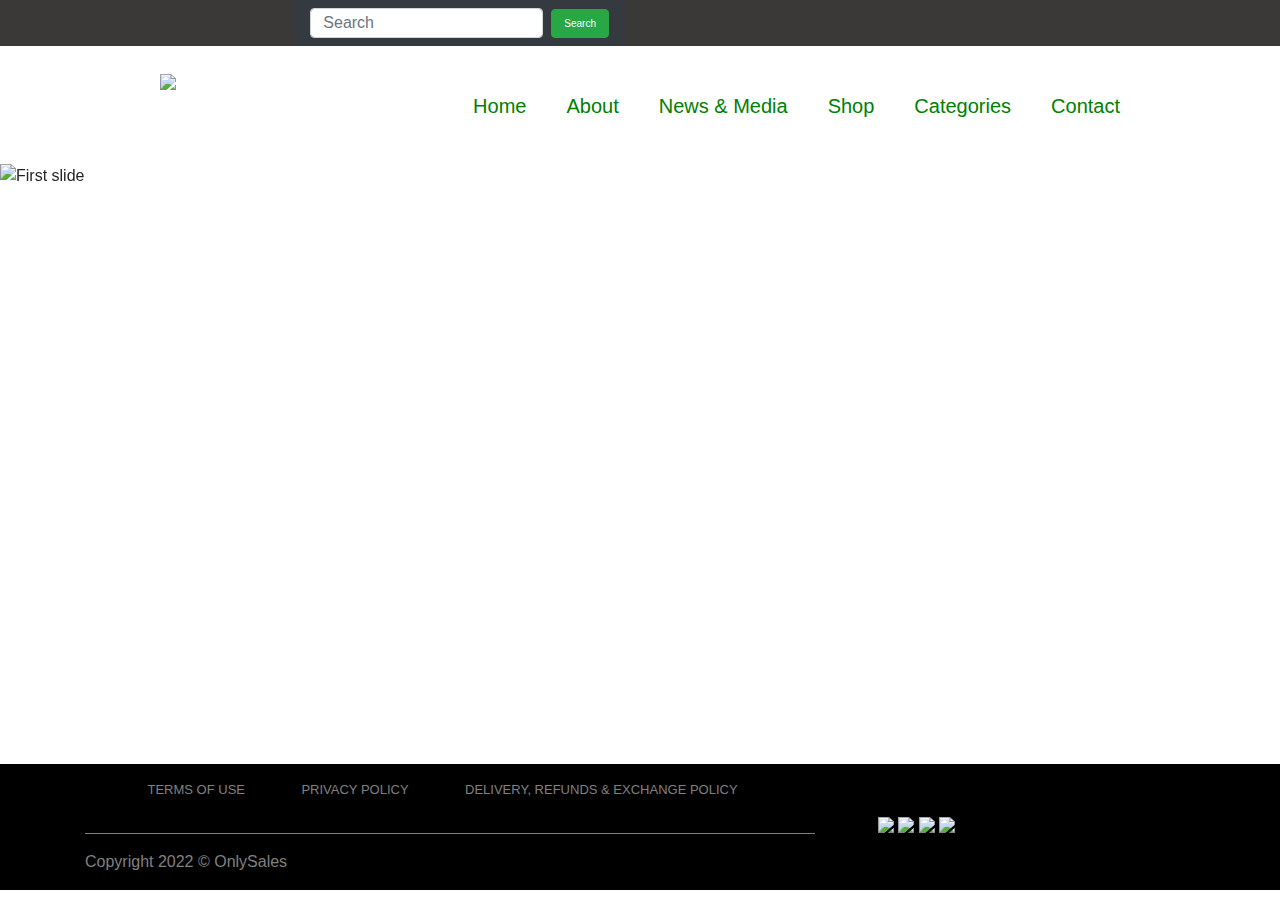
==== index.html @ 6305a5df "Add files via upload" ====
<!DOCTYPE html>
<html lang="en">
<head>
    <meta charset="UTF-8">
    <meta http-equiv="X-UA-Compatible" content="IE=edge">
    <meta name="viewport" content="width=device-width, initial-scale=1.0">
    <title>Coming Soon</title>
    <link rel="stylesheet" href="https://maxcdn.bootstrapcdn.com/bootstrap/4.0.0/css/bootstrap.min.css" integrity="sha384-Gn5384xqQ1aoWXA+058RXPxPg6fy4IWvTNh0E263XmFcJlSAwiGgFAW/dAiS6JXm" crossorigin="anonymous">    
    <link rel="stylesheet" href="https://use.fontawesome.com/releases/v5.15.4/css/all.css" integrity="sha384-DyZ88mC6Up2uqS4h/KRgHuoeGwBcD4Ng9SiP4dIRy0EXTlnuz47vAwmeGwVChigm" crossorigin="anonymous">
    <link rel="stylesheet" type="text/css" href="demo.css">
</head>
<body>
    <header style="background-color: rgb(59, 57, 55);">
        <div class="container">
            <div class="row">
                <div class="col-sm-6 text-center">
                    <nav class="navbar navbar-expand-sm bg-dark navbar-dark">
                        <form class="form-inline" action="/action_page.php">
                          <input class="form-control mr-sm-2" type="text" placeholder="Search" style="height: 30px;">
                          <button class="btn btn-success" type="submit" style="font-size: 10px;">Search</button>
                        </form>
                      </nav>
                </p>
                </div>
                <div class="col-sm-6 pt-2 text-center">
                    <i class="fab fa-facebook-square " style="color: #fff; cursor: pointer;"></i>
                <i class="fab fa-instagram-square pl-2 pt-2" style="color: #fff; cursor: pointer;"></i>
                <i class="fab fa-youtube pl-2 pt-2" style="color: #fff; cursor: pointer;"></i>
                <i class="fab fa-linkedin pl-2 pt-2" style="color: #fff; cursor: pointer;"></i>
                </div>
            </div>
        </div>
    </header>

    <section class="nav-bar" style="background-color: #fff;">
        <div class="nav-container">
          <div class="brand">
            <img src="images/demo1.png" style="height: 110px;">
          </div>
          <nav>
            <div class="nav-mobile"><a id="nav-toggle" href="#!"><span></span></a></div>
            <ul class="nav-list">
              <li>
                <a href="#">Home</a>
              </li>
              <li>
                <a href="#">About</a>
              </li>
              <li>
                <a href="#">News & Media</a>
              </li>
              <li>
                <a href="#!">Shop</a>
              </li>
              <li>
                <a href="#!">Categories</a>
              </li>
              <li>
                <a href="#">Contact</a>
              </li>
            </ul>
          </nav>
        </div>
      </section>
<br><br>
<section>
    <div id="carouselExampleIndicators" class="carousel slide" data-ride="carousel">
        <ol class="carousel-indicators">
          <li data-target="#carouselExampleIndicators" data-slide-to="0" class="active"></li>
          <li data-target="#carouselExampleIndicators" data-slide-to="1"></li>
          <li data-target="#carouselExampleIndicators" data-slide-to="2"></li>
        </ol>
        <div class="carousel-inner">
          <div class="carousel-item active">
            <img class="d-block w-100" src="images/demo2.jpg" alt="First slide" style="height: 600px;">
            <div class="carousel-caption d-none d-md-block" style="padding-bottom: 250px; margin-left: 100px;">
                <h1 style="font-size: 110px;">Coming Soon...</h1>
              </div>
          </div>
          <div class="carousel-item">
            <img class="d-block w-100" src="images/demo3.jpg" alt="Second slide" style="height: 600px;">
            <div class="carousel-caption d-none d-md-block" style="padding-bottom: 250px; margin-left: 100px;">
                <h1 style="font-size: 110px;">Coming Soon</h1>
              </div>
          </div>
          <div class="carousel-item">
            <img class="d-block w-100" src="images/demo4.jpg" alt="Third slide" style="height: 600px;">
            <div class="carousel-caption d-none d-md-block" style="padding-bottom: 250px; margin-left: 100px;">
                <h1 style="font-size: 110px;">Coming Soon</h1>
              </div>
          </div>
        </div>
        <a class="carousel-control-prev" href="#carouselExampleIndicators" role="button" data-slide="prev">
          <span class="carousel-control-prev-icon" aria-hidden="true"></span>
          <span class="sr-only">Previous</span>
        </a>
        <a class="carousel-control-next" href="#carouselExampleIndicators" role="button" data-slide="next">
          <span class="carousel-control-next-icon" aria-hidden="true"></span>
          <span class="sr-only">Next</span>
        </a>
      </div>
</section>

<footer style="background-color: black; color: white;">
    <div class="container">
        <div class="row">
            <div class="col-sm-8 pt-3">
                <div class="row">
                    <div class="col-3">
                        <p style="font-size: 13px; cursor: pointer; color: gray;" class="text-right">TERMS OF USE</p>
                    </div>
                    <div class="col-3">
                        <p style="font-size: 13px; cursor: pointer; color: gray;" class="text-center">PRIVACY POLICY</p>
                    </div>
                    <div class="col-6">
                        <p style="font-size: 13px; cursor: pointer; color: gray;" class="text-left">DELIVERY, REFUNDS & EXCHANGE POLICY</p>
                    </div>
                </div>
                <hr style="border-bottom: 1px solid gray;">
                <p style="color: gray;">Copyright 2022 © OnlySales</p>
            </div>
            <div class="col-sm-4 pt-5 pl-5">
                <img src="images/demo6.png" style="height: 50px;">
                <img src="images/demo7.png" style="height: 50px;">
                <img src="images/demo8.png" style="height: 50px;">
                <img src="images/demo9.jpg" style="height: 50px;">
            </div>
        </div>
    </div>
</footer>







    <script src="https://code.jquery.com/jquery-3.2.1.slim.min.js" integrity="sha384-KJ3o2DKtIkvYIK3UENzmM7KCkRr/rE9/Qpg6aAZGJwFDMVNA/GpGFF93hXpG5KkN" crossorigin="anonymous"></script>
    <script src="https://cdnjs.cloudflare.com/ajax/libs/popper.js/1.12.9/umd/popper.min.js" integrity="sha384-ApNbgh9B+Y1QKtv3Rn7W3mgPxhU9K/ScQsAP7hUibX39j7fakFPskvXusvfa0b4Q" crossorigin="anonymous"></script>
    <script src="https://maxcdn.bootstrapcdn.com/bootstrap/4.0.0/js/bootstrap.min.js" integrity="sha384-JZR6Spejh4U02d8jOt6vLEHfe/JQGiRRSQQxSfFWpi1MquVdAyjUar5+76PVCmYl" crossorigin="anonymous"></script>
</body>
</html>
---- demo.css ----
*{
    padding: 0;
    margin: 0;
}
.nav-bar {
    height: 70px;
    background: #262626;
  }
   
  .brand {
    position: absolute;
    padding-left: 20px;
    float: left;
    line-height: 70px;
    text-transform: uppercase;
    font-size: 1.4em;
  }
  .brand a img {
   max-height: 70px;
  }
  .brand a,
  .brand a:visited {
    color: #ffffff;
    text-decoration: none;
  }
   
  .nav-container {
    max-width: 1000px;
    margin: 0 auto;
  }
   
  nav {
    float: right;
  }
  nav ul {
    list-style: none;
    margin: 0;
    padding: 0;
  }
  nav ul li {
    float: left;
    position: relative;
  }
  nav ul li a,
  nav ul li a:visited {
    display: block;
    padding: 0 20px;
    line-height: 70px;
    background: white;
    color: green;
    text-decoration: none;
    padding-top: 25px;
    font-size: 20px;
  }
  nav ul li a:hover,
  nav ul li a:visited:hover {
    /* background: #194650; */
    color: black;
    text-underline-position: below;
  }
  nav ul li a:not(:only-child):after,
  nav ul li a:visited:not(:only-child):after {
    padding-left: 4px;
    content: ' ▾';
  }
  nav ul li ul li {
    min-width: 190px;
  }
  nav ul li ul li a {
    padding: 15px;
    line-height: 20px;
  }
   
  .nav-dropdown {
    position: absolute;
    display: none;
    z-index: 1;
    box-shadow: 0 3px 12px rgba(0, 0, 0, 0.15);
  }
  .nav-mobile {
    display: none;
    position: absolute;
    top: 0;
    right: 0;
    background: #262626;
    height: 70px;
    width: 70px;
  }
   
  @media only screen and (max-width: 798px) {
    .nav-mobile {
      display: block;
    }
   
    nav {
      width: 100%;
      padding: 70px 0 15px;
    }
    nav ul {
      display: none;
    }
    nav ul li {
      float: none;
    }
    nav ul li a {
      padding: 15px;
      line-height: 20px;
   padding-left: 25%;
   
    }
    nav ul li ul li a {
      padding-left: 30%;
    }
   
    .nav-dropdown {
      position: static;
    }
   .brand a img {
   max-height: 60px;
   margin-top: 5px;
   }
  }
  @media screen and (min-width: 799px) {
    .nav-list {
      display: block !important;
    }
  }
  #nav-toggle {
    position: absolute;
    left: 18px;
    top: 22px;
    cursor: pointer;
    padding: 10px 35px 16px 0px;
  }
  #nav-toggle span,
  #nav-toggle span:before,
  #nav-toggle span:after {
    cursor: pointer;
    border-radius: 1px;
    height: 5px;
    width: 35px;
    background: #ffffff;
    position: absolute;
    display: block;
    content: '';
    transition: all 300ms ease-in-out;
  }
  #nav-toggle span:before {
    top: -10px;
  }
  #nav-toggle span:after {
    bottom: -10px;
  }
  #nav-toggle.active span {
    background-color: transparent;
  }
  #nav-toggle.active span:before, #nav-toggle.active span:after {
    top: 0;
  }
  #nav-toggle.active span:before {
    transform: rotate(45deg);
  }
  #nav-toggle.active span:after {
    transform: rotate(-45deg);
  }
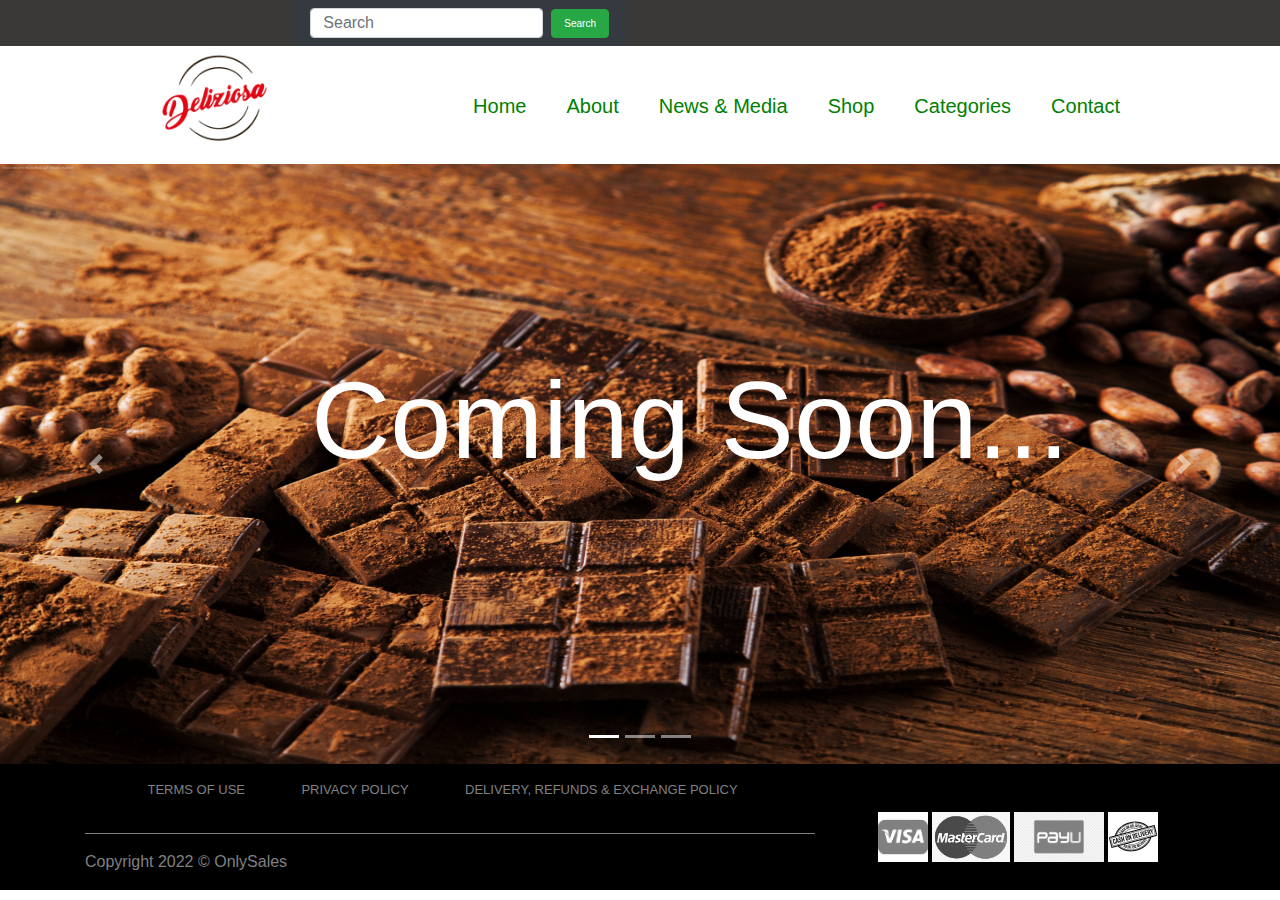
==== commit d31a730f: "Update index.html" ====
--- a/index.html
+++ b/index.html
@@ -35,7 +35,7 @@
     <section class="nav-bar" style="background-color: #fff;">
         <div class="nav-container">
           <div class="brand">
-            <img src="images/demo1.png" style="height: 110px;">
+            <img src="demo1.png" style="height: 110px;">
           </div>
           <nav>
             <div class="nav-mobile"><a id="nav-toggle" href="#!"><span></span></a></div>
@@ -72,19 +72,19 @@
         </ol>
         <div class="carousel-inner">
           <div class="carousel-item active">
-            <img class="d-block w-100" src="images/demo2.jpg" alt="First slide" style="height: 600px;">
+            <img class="d-block w-100" src="demo2.jpg" alt="First slide" style="height: 600px;">
             <div class="carousel-caption d-none d-md-block" style="padding-bottom: 250px; margin-left: 100px;">
                 <h1 style="font-size: 110px;">Coming Soon...</h1>
               </div>
           </div>
           <div class="carousel-item">
-            <img class="d-block w-100" src="images/demo3.jpg" alt="Second slide" style="height: 600px;">
+            <img class="d-block w-100" src="demo3.jpg" alt="Second slide" style="height: 600px;">
             <div class="carousel-caption d-none d-md-block" style="padding-bottom: 250px; margin-left: 100px;">
                 <h1 style="font-size: 110px;">Coming Soon</h1>
               </div>
           </div>
           <div class="carousel-item">
-            <img class="d-block w-100" src="images/demo4.jpg" alt="Third slide" style="height: 600px;">
+            <img class="d-block w-100" src="demo4.jpg" alt="Third slide" style="height: 600px;">
             <div class="carousel-caption d-none d-md-block" style="padding-bottom: 250px; margin-left: 100px;">
                 <h1 style="font-size: 110px;">Coming Soon</h1>
               </div>
@@ -120,10 +120,10 @@
                 <p style="color: gray;">Copyright 2022 © OnlySales</p>
             </div>
             <div class="col-sm-4 pt-5 pl-5">
-                <img src="images/demo6.png" style="height: 50px;">
-                <img src="images/demo7.png" style="height: 50px;">
-                <img src="images/demo8.png" style="height: 50px;">
-                <img src="images/demo9.jpg" style="height: 50px;">
+                <img src="demo6.png" style="height: 50px;">
+                <img src="demo7.png" style="height: 50px;">
+                <img src="demo8.png" style="height: 50px;">
+                <img src="demo9.jpg" style="height: 50px;">
             </div>
         </div>
     </div>
@@ -139,4 +139,4 @@
     <script src="https://cdnjs.cloudflare.com/ajax/libs/popper.js/1.12.9/umd/popper.min.js" integrity="sha384-ApNbgh9B+Y1QKtv3Rn7W3mgPxhU9K/ScQsAP7hUibX39j7fakFPskvXusvfa0b4Q" crossorigin="anonymous"></script>
     <script src="https://maxcdn.bootstrapcdn.com/bootstrap/4.0.0/js/bootstrap.min.js" integrity="sha384-JZR6Spejh4U02d8jOt6vLEHfe/JQGiRRSQQxSfFWpi1MquVdAyjUar5+76PVCmYl" crossorigin="anonymous"></script>
 </body>
-</html>+</html>
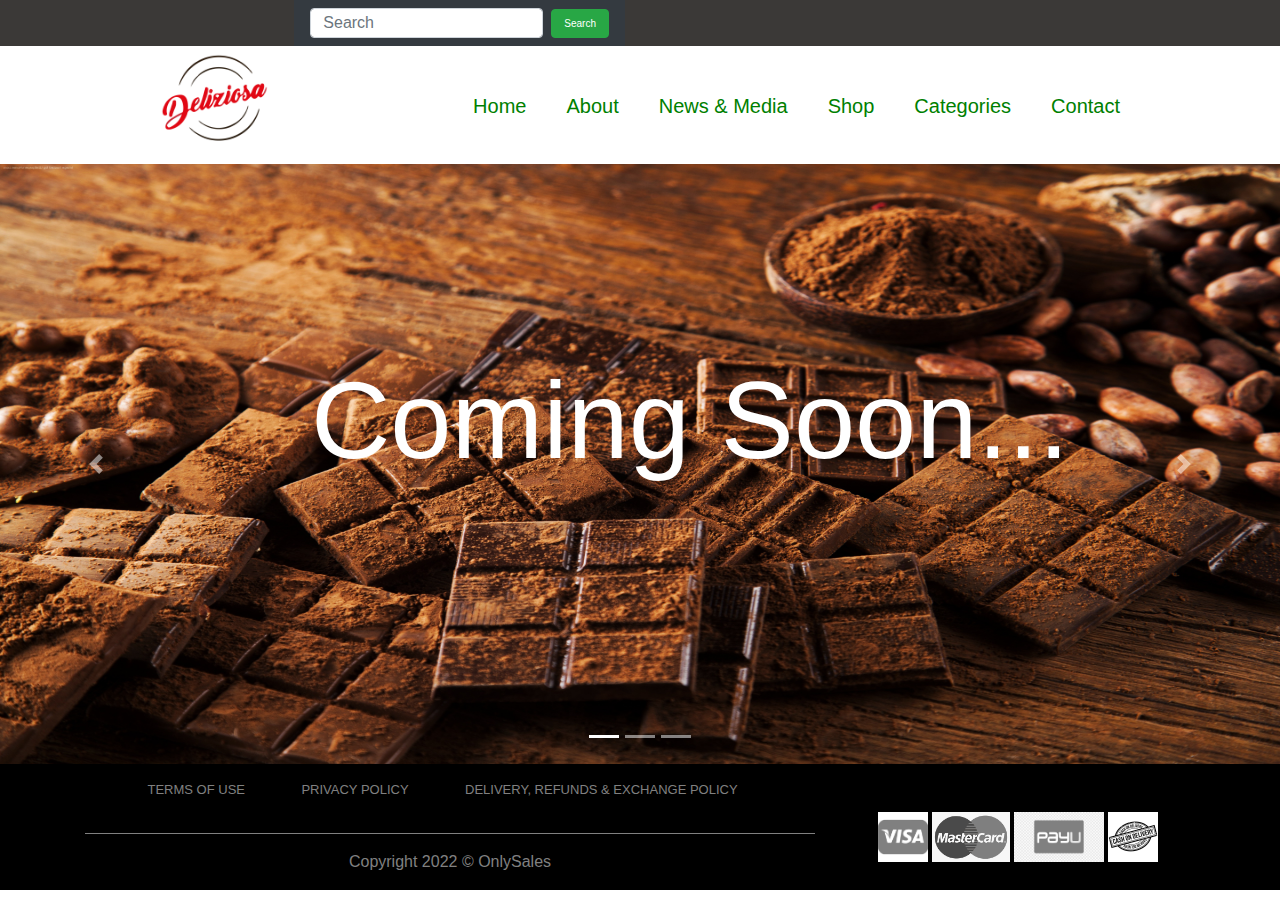
==== commit b3654fdb: "Update index.html" ====
--- a/index.html
+++ b/index.html
@@ -117,7 +117,7 @@
                     </div>
                 </div>
                 <hr style="border-bottom: 1px solid gray;">
-                <p style="color: gray;">Copyright 2022 © OnlySales</p>
+                <p style="color: gray;" class="text-center">Copyright 2022 © OnlySales</p>
             </div>
             <div class="col-sm-4 pt-5 pl-5">
                 <img src="demo6.png" style="height: 50px;">
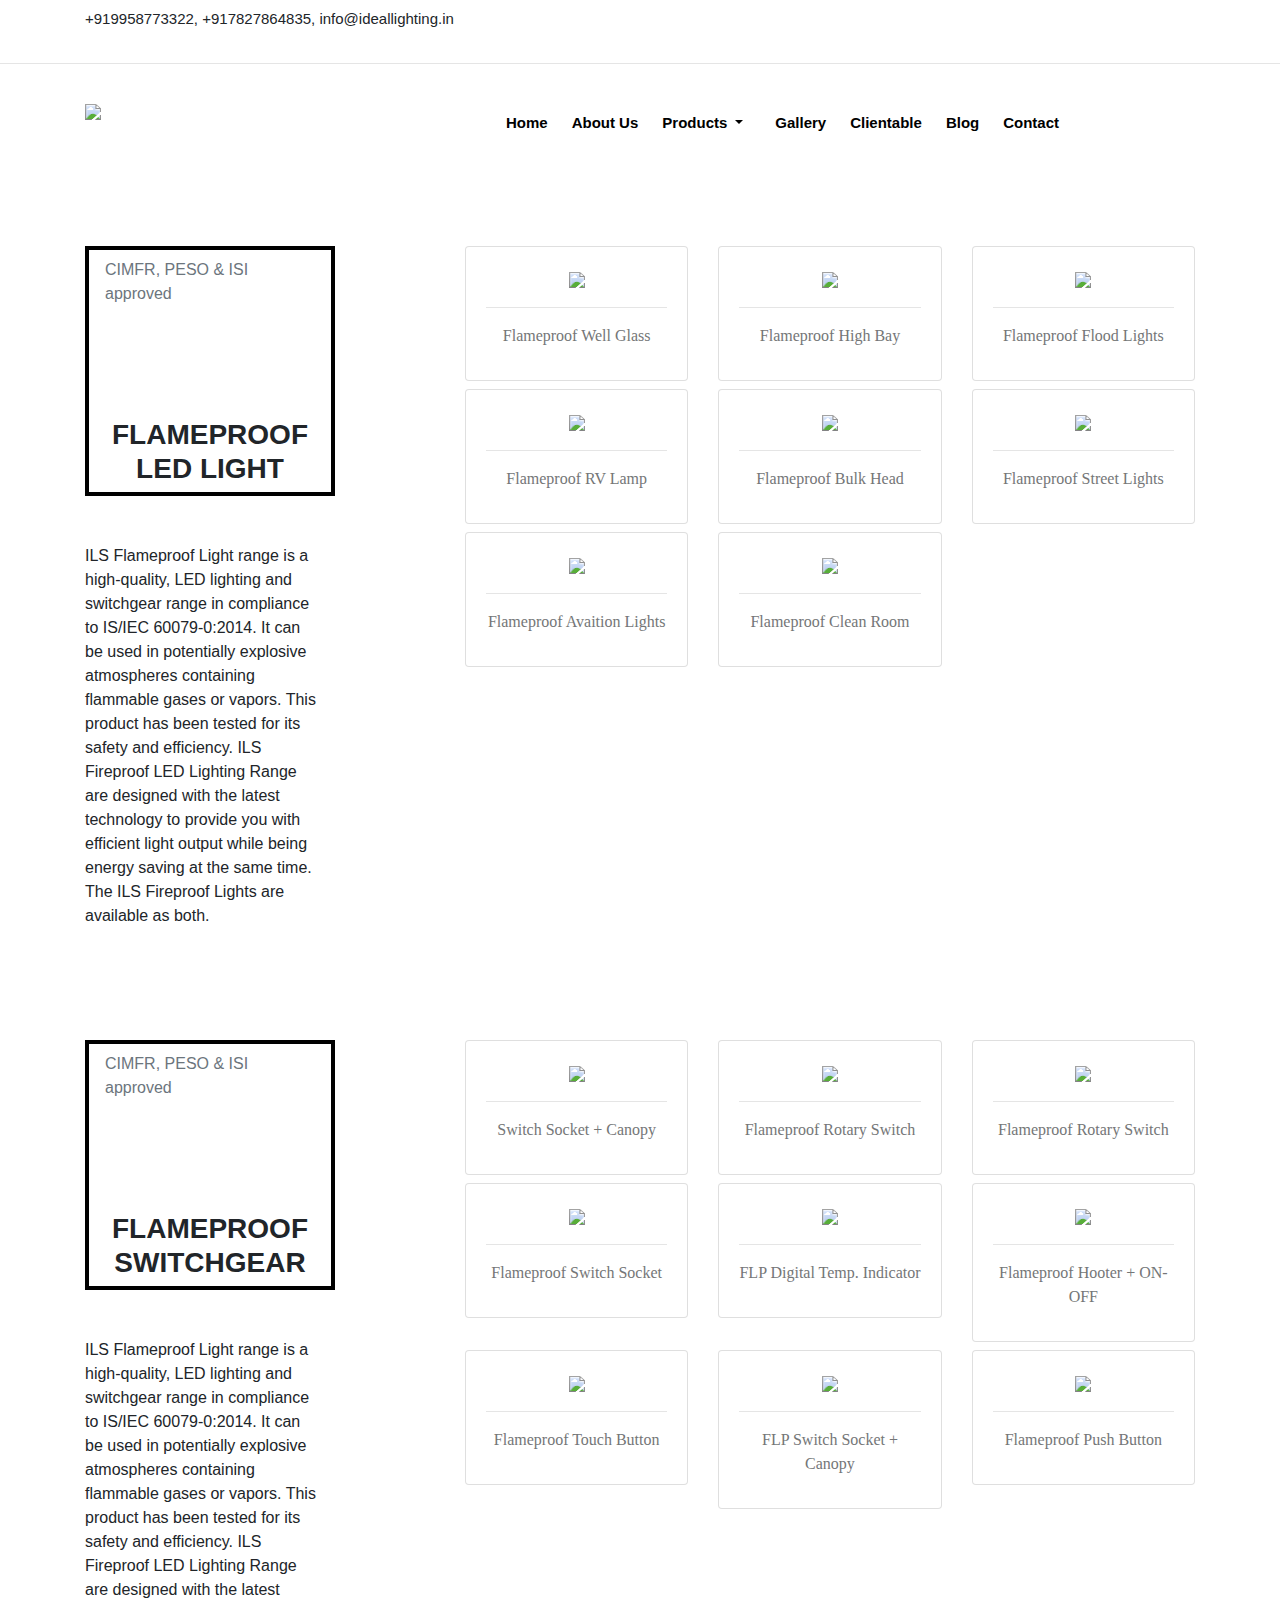
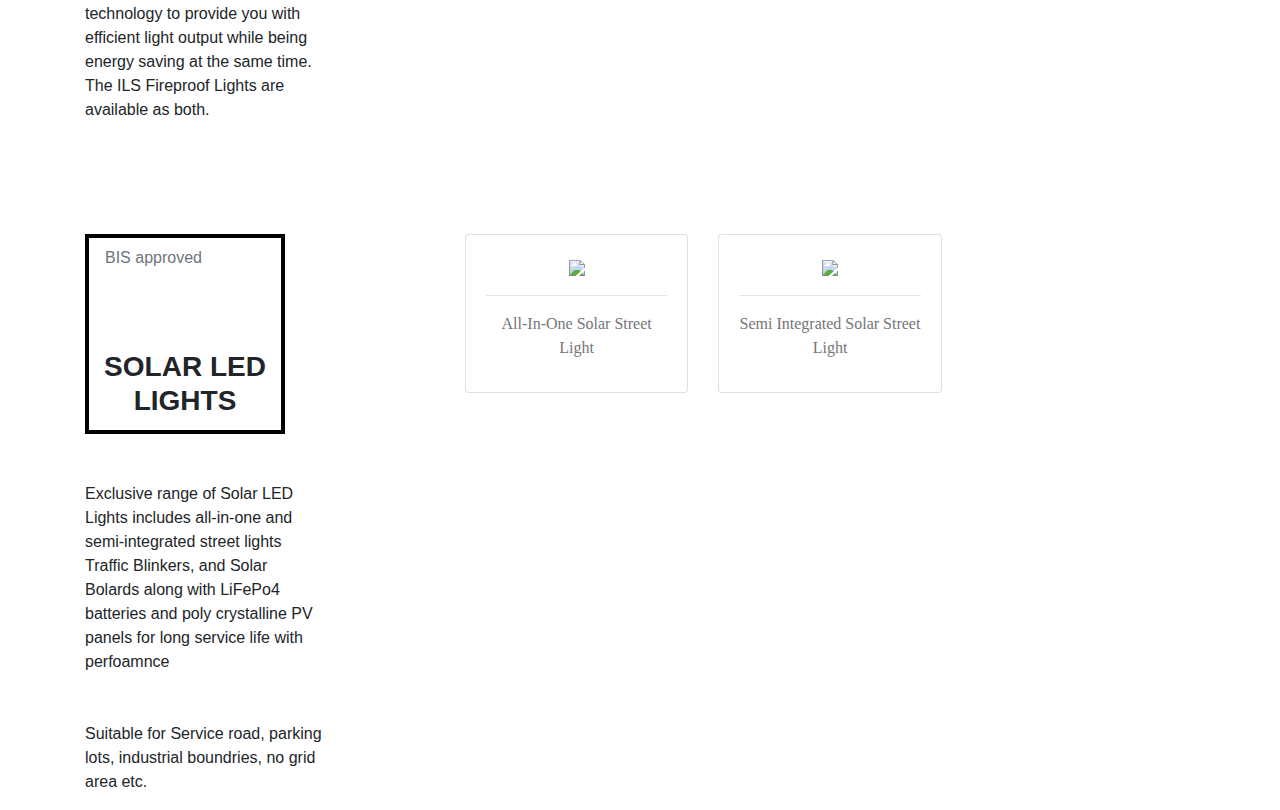
==== commit b3bae166: "Add files via upload" ====
--- a/index.html
+++ b/index.html
@@ -4,139 +4,417 @@
     <meta charset="UTF-8">
     <meta http-equiv="X-UA-Compatible" content="IE=edge">
     <meta name="viewport" content="width=device-width, initial-scale=1.0">
-    <title>Coming Soon</title>
+    <title>Ideal Lighting</title>
     <link rel="stylesheet" href="https://maxcdn.bootstrapcdn.com/bootstrap/4.0.0/css/bootstrap.min.css" integrity="sha384-Gn5384xqQ1aoWXA+058RXPxPg6fy4IWvTNh0E263XmFcJlSAwiGgFAW/dAiS6JXm" crossorigin="anonymous">    
     <link rel="stylesheet" href="https://use.fontawesome.com/releases/v5.15.4/css/all.css" integrity="sha384-DyZ88mC6Up2uqS4h/KRgHuoeGwBcD4Ng9SiP4dIRy0EXTlnuz47vAwmeGwVChigm" crossorigin="anonymous">
-    <link rel="stylesheet" type="text/css" href="demo.css">
+    <link rel="stylesheet" type="text/css" href="electronic.css">
 </head>
 <body>
-    <header style="background-color: rgb(59, 57, 55);">
+    <header style="background-color: white;">
         <div class="container">
             <div class="row">
-                <div class="col-sm-6 text-center">
-                    <nav class="navbar navbar-expand-sm bg-dark navbar-dark">
-                        <form class="form-inline" action="/action_page.php">
-                          <input class="form-control mr-sm-2" type="text" placeholder="Search" style="height: 30px;">
-                          <button class="btn btn-success" type="submit" style="font-size: 10px;">Search</button>
-                        </form>
-                      </nav>
+                <div class="col-sm-8">
+                <p class="pt-2" style="font-size: 15px;"><i class="fa-solid fa-phone"></i> +919958773322, +917827864835, info@ideallighting.in
                 </p>
                 </div>
-                <div class="col-sm-6 pt-2 text-center">
-                    <i class="fab fa-facebook-square " style="color: #fff; cursor: pointer;"></i>
-                <i class="fab fa-instagram-square pl-2 pt-2" style="color: #fff; cursor: pointer;"></i>
-                <i class="fab fa-youtube pl-2 pt-2" style="color: #fff; cursor: pointer;"></i>
-                <i class="fab fa-linkedin pl-2 pt-2" style="color: #fff; cursor: pointer;"></i>
+                <div class="col-sm-4 pt-2 d-flex">
+                    <div class="main">
+                    <i class=" fab fa-twitter pt-2" style="cursor: pointer; font-size: 20px;"></i>
+                    </div>
+                    <div class="main1">
+                <i class=" fab fa-facebook pl-2 pt-2" style="cursor: pointer; font-size: 20px;"></i>
+                </div>
+                <div class="main2">
+                <i class=" fab fa-pinterest-p pl-2 pt-2" style="cursor: pointer; font-size: 20px;"></i>
+                </div>
+                <div class="main3">
+                <i class=" fab fa-instagram pl-2 pt-2" style="cursor: pointer; font-size: 20px;"></i>
+                </div>
+                <div class="main3">
+                    <i class="  fab fa-linkedin pl-2 pt-2" style="cursor: pointer; font-size: 20px;"></i>
+                    </div>
+                    <div class="main3">
+                        <i class="  icon-envelope pl-2 pt-2" style="cursor: pointer; font-size: 20px;"></i>
+                        </div>
                 </div>
             </div>
         </div>
     </header>
-
-    <section class="nav-bar" style="background-color: #fff;">
-        <div class="nav-container">
-          <div class="brand">
-            <img src="demo1.png" style="height: 110px;">
-          </div>
-          <nav>
-            <div class="nav-mobile"><a id="nav-toggle" href="#!"><span></span></a></div>
-            <ul class="nav-list">
-              <li>
-                <a href="#">Home</a>
-              </li>
-              <li>
-                <a href="#">About</a>
-              </li>
-              <li>
-                <a href="#">News & Media</a>
-              </li>
-              <li>
-                <a href="#!">Shop</a>
-              </li>
-              <li>
-                <a href="#!">Categories</a>
-              </li>
-              <li>
-                <a href="#">Contact</a>
-              </li>
-            </ul>
-          </nav>
-        </div>
-      </section>
-<br><br>
-<section>
-    <div id="carouselExampleIndicators" class="carousel slide" data-ride="carousel">
-        <ol class="carousel-indicators">
-          <li data-target="#carouselExampleIndicators" data-slide-to="0" class="active"></li>
-          <li data-target="#carouselExampleIndicators" data-slide-to="1"></li>
-          <li data-target="#carouselExampleIndicators" data-slide-to="2"></li>
-        </ol>
-        <div class="carousel-inner">
-          <div class="carousel-item active">
-            <img class="d-block w-100" src="demo2.jpg" alt="First slide" style="height: 600px;">
-            <div class="carousel-caption d-none d-md-block" style="padding-bottom: 250px; margin-left: 100px;">
-                <h1 style="font-size: 110px;">Coming Soon...</h1>
-              </div>
-          </div>
-          <div class="carousel-item">
-            <img class="d-block w-100" src="demo3.jpg" alt="Second slide" style="height: 600px;">
-            <div class="carousel-caption d-none d-md-block" style="padding-bottom: 250px; margin-left: 100px;">
-                <h1 style="font-size: 110px;">Coming Soon</h1>
-              </div>
-          </div>
-          <div class="carousel-item">
-            <img class="d-block w-100" src="demo4.jpg" alt="Third slide" style="height: 600px;">
-            <div class="carousel-caption d-none d-md-block" style="padding-bottom: 250px; margin-left: 100px;">
-                <h1 style="font-size: 110px;">Coming Soon</h1>
-              </div>
-          </div>
-        </div>
-        <a class="carousel-control-prev" href="#carouselExampleIndicators" role="button" data-slide="prev">
-          <span class="carousel-control-prev-icon" aria-hidden="true"></span>
-          <span class="sr-only">Previous</span>
-        </a>
-        <a class="carousel-control-next" href="#carouselExampleIndicators" role="button" data-slide="next">
-          <span class="carousel-control-next-icon" aria-hidden="true"></span>
-          <span class="sr-only">Next</span>
-        </a>
-      </div>
-</section>
-
-<footer style="background-color: black; color: white;">
+<hr>
+
+<header>
     <div class="container">
         <div class="row">
-            <div class="col-sm-8 pt-3">
-                <div class="row">
-                    <div class="col-3">
-                        <p style="font-size: 13px; cursor: pointer; color: gray;" class="text-right">TERMS OF USE</p>
-                    </div>
-                    <div class="col-3">
-                        <p style="font-size: 13px; cursor: pointer; color: gray;" class="text-center">PRIVACY POLICY</p>
-                    </div>
-                    <div class="col-6">
-                        <p style="font-size: 13px; cursor: pointer; color: gray;" class="text-left">DELIVERY, REFUNDS & EXCHANGE POLICY</p>
-                    </div>
-                </div>
-                <hr style="border-bottom: 1px solid gray;">
-                <p style="color: gray;" class="text-center">Copyright 2022 © OnlySales</p>
-            </div>
-            <div class="col-sm-4 pt-5 pl-5">
-                <img src="demo6.png" style="height: 50px;">
-                <img src="demo7.png" style="height: 50px;">
-                <img src="demo8.png" style="height: 50px;">
-                <img src="demo9.jpg" style="height: 50px;">
+            <div class="col-sm-3">
+                <img src="images/light.png" class="img-fluid pt-4" style="height: 70px;">
+            </div>
+            <div class="col-sm-9 pt-3">
+                <nav class="navbar navbar-expand-lg">
+                    <button class="navbar-toggler text-dark" type="button" data-toggle="collapse" data-target="#navbarSupportedContent" aria-controls="navbarSupportedContent" aria-expanded="false" aria-label="Toggle navigation">
+                      <span class="navbar-toggler-icon text-dark"><i class="fas fa-bars"></i></span>
+                    </button>
+                  
+                    <div class="collapse navbar-collapse" id="navbarSupportedContent">
+                      <ul class="navbar-nav m-auto">
+                        <li class="nav-item">
+                            <a class="nav-link" href="index.html" style="font-size: 15px; color: black;"><b>Home</b></a>
+                          </li>
+                        <li class="nav-item">
+                          <a class="nav-link pl-3" href="#" style="font-size: 15px; color: black;"><b>About Us</b></a>
+                        </li>
+                        <li class="nav-item dropdown">
+                            <a class="nav-link dropdown-toggle pl-3 pr-3" href="#" style="font-size: 15px; color: black;" id="navbarDropdown" role="button" data-toggle="dropdown" aria-haspopup="true" aria-expanded="false">
+                             <b>Products</b>
+                            </a>
+                            <div class="dropdown-menu" aria-labelledby="navbarDropdown">
+                              <a class="dropdown-item">Flameproof LED Light</a>
+                              <a class="dropdown-item">Flameproof Switchgear</a>
+                              <a class="dropdown-item">Industrial & Outdoor</a>
+                              <a class="dropdown-item">Financial-Information</a>
+                              <a class="dropdown-item">Solar LED Lights</a>
+                            </div>
+                          </li>
+                        <li class="nav-item">
+                            <a class="nav-link pl-3" href="#" style="font-size: 15px; color: black;"><b>Gallery</b></a>
+                          </li>
+                          <li class="nav-item">
+                            <a class="nav-link pl-3" href="#" style="font-size: 15px; color: black;"><b>Clientable</b></a>
+                          </li>
+                          <li class="nav-item">
+                            <a class="nav-link pl-3" href="#" style="font-size: 15px; color: black;"><b>Blog</b></a>
+                          </li>
+                          <li class="nav-item">
+                            <a class="nav-link pl-3" href="#" style="font-size: 15px; color: black;"><b>Contact</b></a>
+                          </li>
+                      </ul>
+                    </div>
+                  </nav>
             </div>
         </div>
     </div>
-</footer>
-
-
-
-
-
-
-
-    <script src="https://code.jquery.com/jquery-3.2.1.slim.min.js" integrity="sha384-KJ3o2DKtIkvYIK3UENzmM7KCkRr/rE9/Qpg6aAZGJwFDMVNA/GpGFF93hXpG5KkN" crossorigin="anonymous"></script>
-    <script src="https://cdnjs.cloudflare.com/ajax/libs/popper.js/1.12.9/umd/popper.min.js" integrity="sha384-ApNbgh9B+Y1QKtv3Rn7W3mgPxhU9K/ScQsAP7hUibX39j7fakFPskvXusvfa0b4Q" crossorigin="anonymous"></script>
-    <script src="https://maxcdn.bootstrapcdn.com/bootstrap/4.0.0/js/bootstrap.min.js" integrity="sha384-JZR6Spejh4U02d8jOt6vLEHfe/JQGiRRSQQxSfFWpi1MquVdAyjUar5+76PVCmYl" crossorigin="anonymous"></script>
+</header>
+
+<section>
+    <div class="container pt-5">
+        <div class="row pt-5">
+            <div class="col-md-4">
+                <div style="border: 4px solid black; width: 250px; height: 250px;">
+                    <p class="text-secondary pl-3 pt-2">CIMFR, PESO & ISI<br> approved</p><br><br>
+                    <h3 class="text-center pt-5"><b>FLAMEPROOF<br>LED LIGHT</b></h3><br>
+                </div>
+                <p class="pt-5">
+                    ILS Flameproof Light range is a<br>
+                    high-quality, LED lighting and<br>
+                    switchgear range in compliance<br>
+                    to IS/IEC 60079-0:2014. It can<br>
+                    be used in potentially explosive<br>
+                    atmospheres containing<br>
+                    flammable gases or vapors. This<br>
+                    product has been tested for its<br>
+                    safety and efficiency. ILS<br>
+                    Fireproof LED Lighting Range<br>
+                    are designed with the latest<br>
+                    technology to provide you with<br>
+                    efficient light output while being<br>
+                    energy saving at the same time.<br>
+                    The ILS Fireproof Lights are <br>
+                    available as both.<br>
+                </p>
+            </div>
+            <div class="col-md-8">
+                <div class="row">
+                    <div class="col-sm-4">
+                        <div class="card shadow mb-2 bg-white rounded">
+                            <div class="card-body text-center">
+                                <img src="images/light1.png" style="height: 130px;">
+                                <hr>
+                              <p class="card-title" style="color: rgb(116, 118, 119); font-family: Georgia, 'Times New Roman', Times, serif;">Flameproof Well Glass</p>
+                              </h2>
+                            </div>
+                          </div>
+                    </div>
+                    <div class="col-sm-4">
+                        <div class="card shadow mb-2 bg-white rounded">
+                            <div class="card-body text-center">
+                                <img src="images/light2.png" style="height: 130px;">
+                                <hr>
+                              <p class="card-title" style="color: rgb(116, 118, 119); font-family: Georgia, 'Times New Roman', Times, serif;">Flameproof High Bay</p>
+                              </h2>
+                            </div>
+                          </div>
+                    </div>
+                    <div class="col-sm-4">
+                        <div class="card shadow mb-2 bg-white rounded">
+                            <div class="card-body text-center">
+                                <img src="images/light3.png" style="height: 130px;">
+                                <hr>
+                              <p class="card-title" style="color: rgb(116, 118, 119); font-family: Georgia, 'Times New Roman', Times, serif;">Flameproof Flood Lights</p>
+                              </h2>
+                            </div>
+                          </div>
+                    </div>
+                </div>
+                <div class="row">
+                    <div class="col-sm-4">
+                        <div class="card shadow mb-2 bg-white rounded">
+                            <div class="card-body text-center">
+                                <img src="images/light4.png" style="height: 130px;">
+                                <hr>
+                              <p class="card-title" style="color: rgb(116, 118, 119); font-family: Georgia, 'Times New Roman', Times, serif;">Flameproof RV Lamp</p>
+                              </h2>
+                            </div>
+                          </div>
+                    </div>
+                    <div class="col-sm-4">
+                        <div class="card shadow mb-2 bg-white rounded">
+                            <div class="card-body text-center">
+                                <img src="images/light5.png" style="height: 130px;">
+                                <hr>
+                              <p class="card-title" style="color: rgb(116, 118, 119); font-family: Georgia, 'Times New Roman', Times, serif;">Flameproof Bulk Head</p>
+                              </h2>
+                            </div>
+                          </div>
+                    </div>
+                    <div class="col-sm-4">
+                        <div class="card shadow mb-2 bg-white rounded">
+                            <div class="card-body text-center">
+                                <img src="images/light6.png" style="height: 130px;">
+                                <hr>
+                              <p class="card-title" style="color: rgb(116, 118, 119); font-family: Georgia, 'Times New Roman', Times, serif;">Flameproof Street Lights</p>
+                              </h2>
+                            </div>
+                          </div>
+                    </div>
+                </div>
+                <div class="row">
+                    <div class="col-sm-4">
+                        <div class="card shadow mb-2 bg-white rounded">
+                            <div class="card-body text-center">
+                                <img src="images/light7.png" style="height: 130px;">
+                                <hr>
+                              <p class="card-title" style="color: rgb(116, 118, 119); font-family: Georgia, 'Times New Roman', Times, serif;">Flameproof Avaition Lights</p>
+                              </h2>
+                            </div>
+                          </div>
+                    </div>
+                    <div class="col-sm-4">
+                        <div class="card shadow mb-2 bg-white rounded">
+                            <div class="card-body text-center">
+                                <img src="images/light9.png" style="height: 130px;">
+                                <hr>
+                              <p class="card-title" style="color: rgb(116, 118, 119); font-family: Georgia, 'Times New Roman', Times, serif;">Flameproof Clean Room
+                            </p>
+                              </h2>
+                            </div>
+                          </div>
+                    </div>
+                    <!-- <div class="col-sm-4">
+                        <div class="card shadow mb-2 bg-white rounded">
+                            <div class="card-body text-center">
+                                <img src="images/light9.png" style="height: 130px;">
+                                <hr>
+                              <p class="card-title" style="color: rgb(116, 118, 119); font-family: Georgia, 'Times New Roman', Times, serif;">Flameproof Flood Lights</p>
+                              </h2>
+                            </div>
+                          </div>
+                    </div> -->
+                </div>
+            </div>
+        </div>
+    </div>
+</section>
+
+<section>
+    <div class="container pt-5">
+        <div class="row pt-5">
+            <div class="col-md-4">
+                <div style="border: 4px solid black; width: 250px; height: 250px;">
+                    <p class="text-secondary pl-3 pt-2">CIMFR, PESO & ISI<br> approved</p><br><br>
+                    <h3 class="text-center pt-5"><b>FLAMEPROOF<br>SWITCHGEAR</b></h3><br>
+                </div>
+                <p class="pt-5">
+                    ILS Flameproof Light range is a<br>
+                    high-quality, LED lighting and<br>
+                    switchgear range in compliance<br>
+                    to IS/IEC 60079-0:2014. It can<br>
+                    be used in potentially explosive<br>
+                    atmospheres containing<br>
+                    flammable gases or vapors. This<br>
+                    product has been tested for its<br>
+                    safety and efficiency. ILS<br>
+                    Fireproof LED Lighting Range<br>
+                    are designed with the latest<br>
+                    technology to provide you with<br>
+                    efficient light output while being<br>
+                    energy saving at the same time.<br>
+                    The ILS Fireproof Lights are <br>
+                    available as both.<br>
+                </p>
+            </div>
+            <div class="col-md-8">
+                <div class="row">
+                    <div class="col-sm-4">
+                        <div class="card shadow mb-2 bg-white rounded">
+                            <div class="card-body text-center">
+                                <img src="images/light8.png" style="height: 130px;">
+                                <hr>
+                              <p class="card-title" style="color: rgb(116, 118, 119); font-family: Georgia, 'Times New Roman', Times, serif;">Switch Socket + Canopy</p>
+                              </h2>
+                            </div>
+                          </div>
+                    </div>
+                    <div class="col-sm-4">
+                        <div class="card shadow mb-2 bg-white rounded">
+                            <div class="card-body text-center">
+                                <img src="images/light10.png" style="height: 130px;">
+                                <hr>
+                              <p class="card-title" style="color: rgb(116, 118, 119); font-family: Georgia, 'Times New Roman', Times, serif;">Flameproof Rotary Switch</p>
+                              </h2>
+                            </div>
+                          </div>
+                    </div>
+                    <div class="col-sm-4">
+                        <div class="card shadow mb-2 bg-white rounded">
+                            <div class="card-body text-center">
+                                <img src="images/light11.png" style="height: 130px;">
+                                <hr>
+                              <p class="card-title" style="color: rgb(116, 118, 119); font-family: Georgia, 'Times New Roman', Times, serif;">Flameproof Rotary Switch
+                            </p>
+                              </h2>
+                            </div>
+                          </div>
+                    </div>
+                </div>
+                <div class="row">
+                    <div class="col-sm-4">
+                        <div class="card shadow mb-2 bg-white rounded">
+                            <div class="card-body text-center">
+                                <img src="images/light12.png" style="height: 130px;">
+                                <hr>
+                              <p class="card-title" style="color: rgb(116, 118, 119); font-family: Georgia, 'Times New Roman', Times, serif;">Flameproof Switch Socket</p>
+                              </h2>
+                            </div>
+                          </div>
+                    </div>
+                    <div class="col-sm-4">
+                        <div class="card shadow mb-2 bg-white rounded">
+                            <div class="card-body text-center">
+                                <img src="images/light13.png" style="height: 130px;">
+                                <hr>
+                              <p class="card-title" style="color: rgb(116, 118, 119); font-family: Georgia, 'Times New Roman', Times, serif;">FLP Digital Temp. Indicator</p>
+                              </h2>
+                            </div>
+                          </div>
+                    </div>
+                    <div class="col-sm-4">
+                        <div class="card shadow mb-2 bg-white rounded">
+                            <div class="card-body text-center">
+                                <img src="images/light14.png" style="height: 130px;">
+                                <hr>
+                              <p class="card-title" style="color: rgb(116, 118, 119); font-family: Georgia, 'Times New Roman', Times, serif;">Flameproof Hooter + ON-OFF</p>
+                              </h2>
+                            </div>
+                          </div>
+                    </div>
+                </div>
+                <div class="row">
+                    <div class="col-sm-4">
+                        <div class="card shadow mb-2 bg-white rounded">
+                            <div class="card-body text-center">
+                                <img src="images/light15.png" style="height: 130px;">
+                                <hr>
+                              <p class="card-title" style="color: rgb(116, 118, 119); font-family: Georgia, 'Times New Roman', Times, serif;">Flameproof Touch Button</p>
+                              </h2>
+                            </div>
+                          </div>
+                    </div>
+                    <div class="col-sm-4">
+                        <div class="card shadow mb-2 bg-white rounded">
+                            <div class="card-body text-center">
+                                <img src="images/light16.png" style="height: 130px;">
+                                <hr>
+                              <p class="card-title" style="color: rgb(116, 118, 119); font-family: Georgia, 'Times New Roman', Times, serif;">FLP Switch Socket + Canopy
+                            </p>
+                              </h2>
+                            </div>
+                          </div>
+                    </div>
+                    <div class="col-sm-4">
+                        <div class="card shadow mb-2 bg-white rounded">
+                            <div class="card-body text-center">
+                                <img src="images/light17.png" style="height: 130px;">
+                                <hr>
+                              <p class="card-title" style="color: rgb(116, 118, 119); font-family: Georgia, 'Times New Roman', Times, serif;">Flameproof Push Button</p>
+                              </h2>
+                            </div>
+                          </div>
+                    </div>
+                </div>
+            </div>
+        </div>
+    </div>
+</section>
+
+<section>
+    <div class="container pt-5">
+        <div class="row pt-5">
+            <div class="col-md-4">
+                <div style="border: 4px solid black; width: 200px; height: 200px;">
+                    <p class="text-secondary pl-3 pt-2">BIS approved</p><br><br>
+                    <h3 class="text-center pt-3"><b>SOLAR LED<br> LIGHTS</b></h3><br>
+                </div>
+                <p class="pt-5">
+                    Exclusive range of Solar LED<br>
+                    Lights includes all-in-one and<br>
+                    semi-integrated street lights<br>
+                    Traffic Blinkers, and Solar<br>
+                    Bolards along with LiFePo4<br>
+                    batteries and poly crystalline PV<br>
+                    panels for long service life with<br>
+                    perfoamnce<br><br><br>
+                    Suitable for Service road, parking<br>
+                    lots, industrial boundries, no grid<br>
+                    area etc.<br>
+                </p>
+            </div>
+            <div class="col-md-8">
+                <div class="row">
+                    <div class="col-sm-4">
+                        <div class="card shadow mb-2 bg-white rounded">
+                            <div class="card-body text-center">
+                                <img src="images/light18.png" style="height: 130px;">
+                                <hr>
+                              <p class="card-title" style="color: rgb(116, 118, 119); font-family: Georgia, 'Times New Roman', Times, serif;">All-In-One Solar Street Light</p>
+                              </h2>
+                            </div>
+                          </div>
+                    </div>
+                    <div class="col-sm-4">
+                        <div class="card shadow mb-2 bg-white rounded">
+                            <div class="card-body text-center">
+                                <img src="images/light19.png" style="height: 130px;">
+                                <hr>
+                              <p class="card-title" style="color: rgb(116, 118, 119); font-family: Georgia, 'Times New Roman', Times, serif;">Semi Integrated Solar Street Light</p>
+                              </h2>
+                            </div>
+                          </div>
+                    </div>
+                </div>
+            </div>
+        </div>
+    </div>
+</section>
+
+
+
+
+
+        <script src="electronic.js">
+
+        </script>
+
+<script src="https://code.jquery.com/jquery-3.2.1.slim.min.js" integrity="sha384-KJ3o2DKtIkvYIK3UENzmM7KCkRr/rE9/Qpg6aAZGJwFDMVNA/GpGFF93hXpG5KkN" crossorigin="anonymous"></script>
+<script src="https://cdnjs.cloudflare.com/ajax/libs/popper.js/1.12.9/umd/popper.min.js" integrity="sha384-ApNbgh9B+Y1QKtv3Rn7W3mgPxhU9K/ScQsAP7hUibX39j7fakFPskvXusvfa0b4Q" crossorigin="anonymous"></script>
+<script src="https://maxcdn.bootstrapcdn.com/bootstrap/4.0.0/js/bootstrap.min.js" integrity="sha384-JZR6Spejh4U02d8jOt6vLEHfe/JQGiRRSQQxSfFWpi1MquVdAyjUar5+76PVCmYl" crossorigin="anonymous"></script>
 </body>
-</html>
+</html>--- a/electronic.css
+++ b/electronic.css
@@ -0,0 +1,18 @@
+*{
+    padding: 0;
+    margin: 0;
+}
+.main:hover{
+    color: red;
+}
+.main1:hover{
+    color: red;
+}
+.main2:hover{
+    color: red;
+}
+.main3:hover{
+    color: red;
+}
+
+
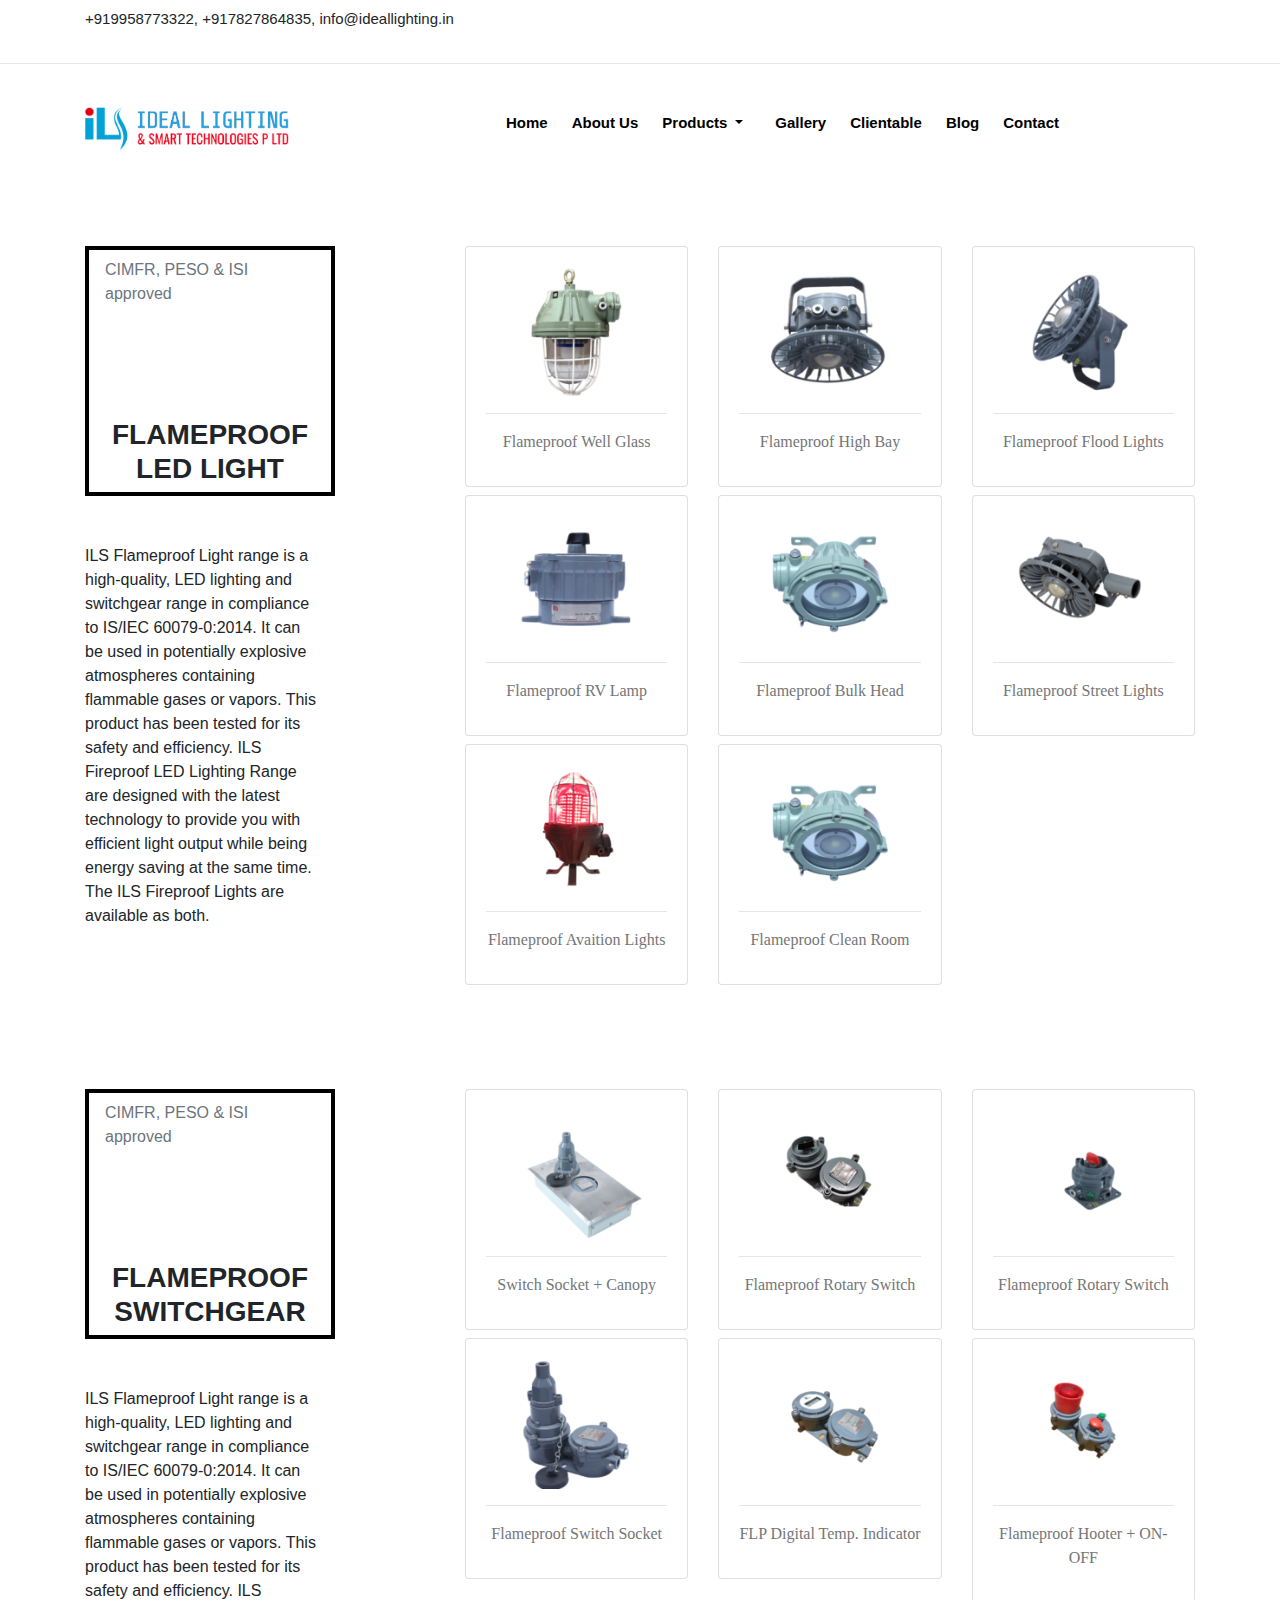
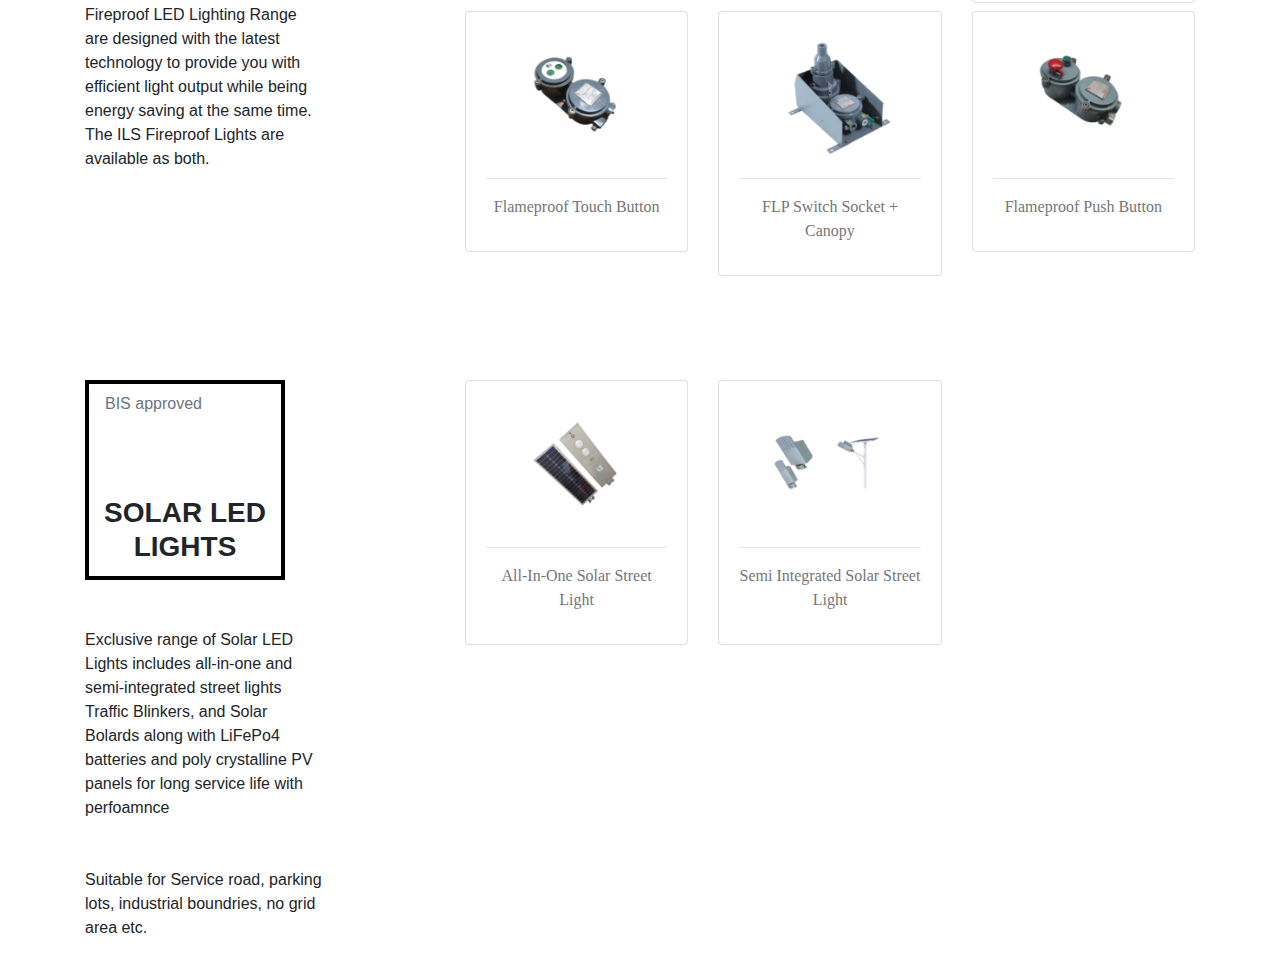
==== commit ce1b4fd9: "Update index.html" ====
--- a/index.html
+++ b/index.html
@@ -46,7 +46,7 @@
     <div class="container">
         <div class="row">
             <div class="col-sm-3">
-                <img src="images/light.png" class="img-fluid pt-4" style="height: 70px;">
+                <img src="light.png" class="img-fluid pt-4" style="height: 70px;">
             </div>
             <div class="col-sm-9 pt-3">
                 <nav class="navbar navbar-expand-lg">
@@ -126,7 +126,7 @@
                     <div class="col-sm-4">
                         <div class="card shadow mb-2 bg-white rounded">
                             <div class="card-body text-center">
-                                <img src="images/light1.png" style="height: 130px;">
+                                <img src="light1.png" style="height: 130px;">
                                 <hr>
                               <p class="card-title" style="color: rgb(116, 118, 119); font-family: Georgia, 'Times New Roman', Times, serif;">Flameproof Well Glass</p>
                               </h2>
@@ -136,7 +136,7 @@
                     <div class="col-sm-4">
                         <div class="card shadow mb-2 bg-white rounded">
                             <div class="card-body text-center">
-                                <img src="images/light2.png" style="height: 130px;">
+                                <img src="light2.png" style="height: 130px;">
                                 <hr>
                               <p class="card-title" style="color: rgb(116, 118, 119); font-family: Georgia, 'Times New Roman', Times, serif;">Flameproof High Bay</p>
                               </h2>
@@ -146,7 +146,7 @@
                     <div class="col-sm-4">
                         <div class="card shadow mb-2 bg-white rounded">
                             <div class="card-body text-center">
-                                <img src="images/light3.png" style="height: 130px;">
+                                <img src="light3.png" style="height: 130px;">
                                 <hr>
                               <p class="card-title" style="color: rgb(116, 118, 119); font-family: Georgia, 'Times New Roman', Times, serif;">Flameproof Flood Lights</p>
                               </h2>
@@ -158,7 +158,7 @@
                     <div class="col-sm-4">
                         <div class="card shadow mb-2 bg-white rounded">
                             <div class="card-body text-center">
-                                <img src="images/light4.png" style="height: 130px;">
+                                <img src="light4.png" style="height: 130px;">
                                 <hr>
                               <p class="card-title" style="color: rgb(116, 118, 119); font-family: Georgia, 'Times New Roman', Times, serif;">Flameproof RV Lamp</p>
                               </h2>
@@ -168,7 +168,7 @@
                     <div class="col-sm-4">
                         <div class="card shadow mb-2 bg-white rounded">
                             <div class="card-body text-center">
-                                <img src="images/light5.png" style="height: 130px;">
+                                <img src="light5.png" style="height: 130px;">
                                 <hr>
                               <p class="card-title" style="color: rgb(116, 118, 119); font-family: Georgia, 'Times New Roman', Times, serif;">Flameproof Bulk Head</p>
                               </h2>
@@ -178,7 +178,7 @@
                     <div class="col-sm-4">
                         <div class="card shadow mb-2 bg-white rounded">
                             <div class="card-body text-center">
-                                <img src="images/light6.png" style="height: 130px;">
+                                <img src="light6.png" style="height: 130px;">
                                 <hr>
                               <p class="card-title" style="color: rgb(116, 118, 119); font-family: Georgia, 'Times New Roman', Times, serif;">Flameproof Street Lights</p>
                               </h2>
@@ -190,7 +190,7 @@
                     <div class="col-sm-4">
                         <div class="card shadow mb-2 bg-white rounded">
                             <div class="card-body text-center">
-                                <img src="images/light7.png" style="height: 130px;">
+                                <img src="light7.png" style="height: 130px;">
                                 <hr>
                               <p class="card-title" style="color: rgb(116, 118, 119); font-family: Georgia, 'Times New Roman', Times, serif;">Flameproof Avaition Lights</p>
                               </h2>
@@ -200,7 +200,7 @@
                     <div class="col-sm-4">
                         <div class="card shadow mb-2 bg-white rounded">
                             <div class="card-body text-center">
-                                <img src="images/light9.png" style="height: 130px;">
+                                <img src="light9.png" style="height: 130px;">
                                 <hr>
                               <p class="card-title" style="color: rgb(116, 118, 119); font-family: Georgia, 'Times New Roman', Times, serif;">Flameproof Clean Room
                             </p>
@@ -211,7 +211,7 @@
                     <!-- <div class="col-sm-4">
                         <div class="card shadow mb-2 bg-white rounded">
                             <div class="card-body text-center">
-                                <img src="images/light9.png" style="height: 130px;">
+                                <img src="light9.png" style="height: 130px;">
                                 <hr>
                               <p class="card-title" style="color: rgb(116, 118, 119); font-family: Georgia, 'Times New Roman', Times, serif;">Flameproof Flood Lights</p>
                               </h2>
@@ -256,7 +256,7 @@
                     <div class="col-sm-4">
                         <div class="card shadow mb-2 bg-white rounded">
                             <div class="card-body text-center">
-                                <img src="images/light8.png" style="height: 130px;">
+                                <img src="light8.png" style="height: 130px;">
                                 <hr>
                               <p class="card-title" style="color: rgb(116, 118, 119); font-family: Georgia, 'Times New Roman', Times, serif;">Switch Socket + Canopy</p>
                               </h2>
@@ -266,7 +266,7 @@
                     <div class="col-sm-4">
                         <div class="card shadow mb-2 bg-white rounded">
                             <div class="card-body text-center">
-                                <img src="images/light10.png" style="height: 130px;">
+                                <img src="light10.png" style="height: 130px;">
                                 <hr>
                               <p class="card-title" style="color: rgb(116, 118, 119); font-family: Georgia, 'Times New Roman', Times, serif;">Flameproof Rotary Switch</p>
                               </h2>
@@ -276,7 +276,7 @@
                     <div class="col-sm-4">
                         <div class="card shadow mb-2 bg-white rounded">
                             <div class="card-body text-center">
-                                <img src="images/light11.png" style="height: 130px;">
+                                <img src="light11.png" style="height: 130px;">
                                 <hr>
                               <p class="card-title" style="color: rgb(116, 118, 119); font-family: Georgia, 'Times New Roman', Times, serif;">Flameproof Rotary Switch
                             </p>
@@ -289,7 +289,7 @@
                     <div class="col-sm-4">
                         <div class="card shadow mb-2 bg-white rounded">
                             <div class="card-body text-center">
-                                <img src="images/light12.png" style="height: 130px;">
+                                <img src="light12.png" style="height: 130px;">
                                 <hr>
                               <p class="card-title" style="color: rgb(116, 118, 119); font-family: Georgia, 'Times New Roman', Times, serif;">Flameproof Switch Socket</p>
                               </h2>
@@ -299,7 +299,7 @@
                     <div class="col-sm-4">
                         <div class="card shadow mb-2 bg-white rounded">
                             <div class="card-body text-center">
-                                <img src="images/light13.png" style="height: 130px;">
+                                <img src="light13.png" style="height: 130px;">
                                 <hr>
                               <p class="card-title" style="color: rgb(116, 118, 119); font-family: Georgia, 'Times New Roman', Times, serif;">FLP Digital Temp. Indicator</p>
                               </h2>
@@ -309,7 +309,7 @@
                     <div class="col-sm-4">
                         <div class="card shadow mb-2 bg-white rounded">
                             <div class="card-body text-center">
-                                <img src="images/light14.png" style="height: 130px;">
+                                <img src="light14.png" style="height: 130px;">
                                 <hr>
                               <p class="card-title" style="color: rgb(116, 118, 119); font-family: Georgia, 'Times New Roman', Times, serif;">Flameproof Hooter + ON-OFF</p>
                               </h2>
@@ -321,7 +321,7 @@
                     <div class="col-sm-4">
                         <div class="card shadow mb-2 bg-white rounded">
                             <div class="card-body text-center">
-                                <img src="images/light15.png" style="height: 130px;">
+                                <img src="light15.png" style="height: 130px;">
                                 <hr>
                               <p class="card-title" style="color: rgb(116, 118, 119); font-family: Georgia, 'Times New Roman', Times, serif;">Flameproof Touch Button</p>
                               </h2>
@@ -331,7 +331,7 @@
                     <div class="col-sm-4">
                         <div class="card shadow mb-2 bg-white rounded">
                             <div class="card-body text-center">
-                                <img src="images/light16.png" style="height: 130px;">
+                                <img src="light16.png" style="height: 130px;">
                                 <hr>
                               <p class="card-title" style="color: rgb(116, 118, 119); font-family: Georgia, 'Times New Roman', Times, serif;">FLP Switch Socket + Canopy
                             </p>
@@ -342,7 +342,7 @@
                     <div class="col-sm-4">
                         <div class="card shadow mb-2 bg-white rounded">
                             <div class="card-body text-center">
-                                <img src="images/light17.png" style="height: 130px;">
+                                <img src="light17.png" style="height: 130px;">
                                 <hr>
                               <p class="card-title" style="color: rgb(116, 118, 119); font-family: Georgia, 'Times New Roman', Times, serif;">Flameproof Push Button</p>
                               </h2>
@@ -382,7 +382,7 @@
                     <div class="col-sm-4">
                         <div class="card shadow mb-2 bg-white rounded">
                             <div class="card-body text-center">
-                                <img src="images/light18.png" style="height: 130px;">
+                                <img src="light18.png" style="height: 130px;">
                                 <hr>
                               <p class="card-title" style="color: rgb(116, 118, 119); font-family: Georgia, 'Times New Roman', Times, serif;">All-In-One Solar Street Light</p>
                               </h2>
@@ -392,7 +392,7 @@
                     <div class="col-sm-4">
                         <div class="card shadow mb-2 bg-white rounded">
                             <div class="card-body text-center">
-                                <img src="images/light19.png" style="height: 130px;">
+                                <img src="light19.png" style="height: 130px;">
                                 <hr>
                               <p class="card-title" style="color: rgb(116, 118, 119); font-family: Georgia, 'Times New Roman', Times, serif;">Semi Integrated Solar Street Light</p>
                               </h2>
@@ -417,4 +417,4 @@
 <script src="https://cdnjs.cloudflare.com/ajax/libs/popper.js/1.12.9/umd/popper.min.js" integrity="sha384-ApNbgh9B+Y1QKtv3Rn7W3mgPxhU9K/ScQsAP7hUibX39j7fakFPskvXusvfa0b4Q" crossorigin="anonymous"></script>
 <script src="https://maxcdn.bootstrapcdn.com/bootstrap/4.0.0/js/bootstrap.min.js" integrity="sha384-JZR6Spejh4U02d8jOt6vLEHfe/JQGiRRSQQxSfFWpi1MquVdAyjUar5+76PVCmYl" crossorigin="anonymous"></script>
 </body>
-</html>+</html>
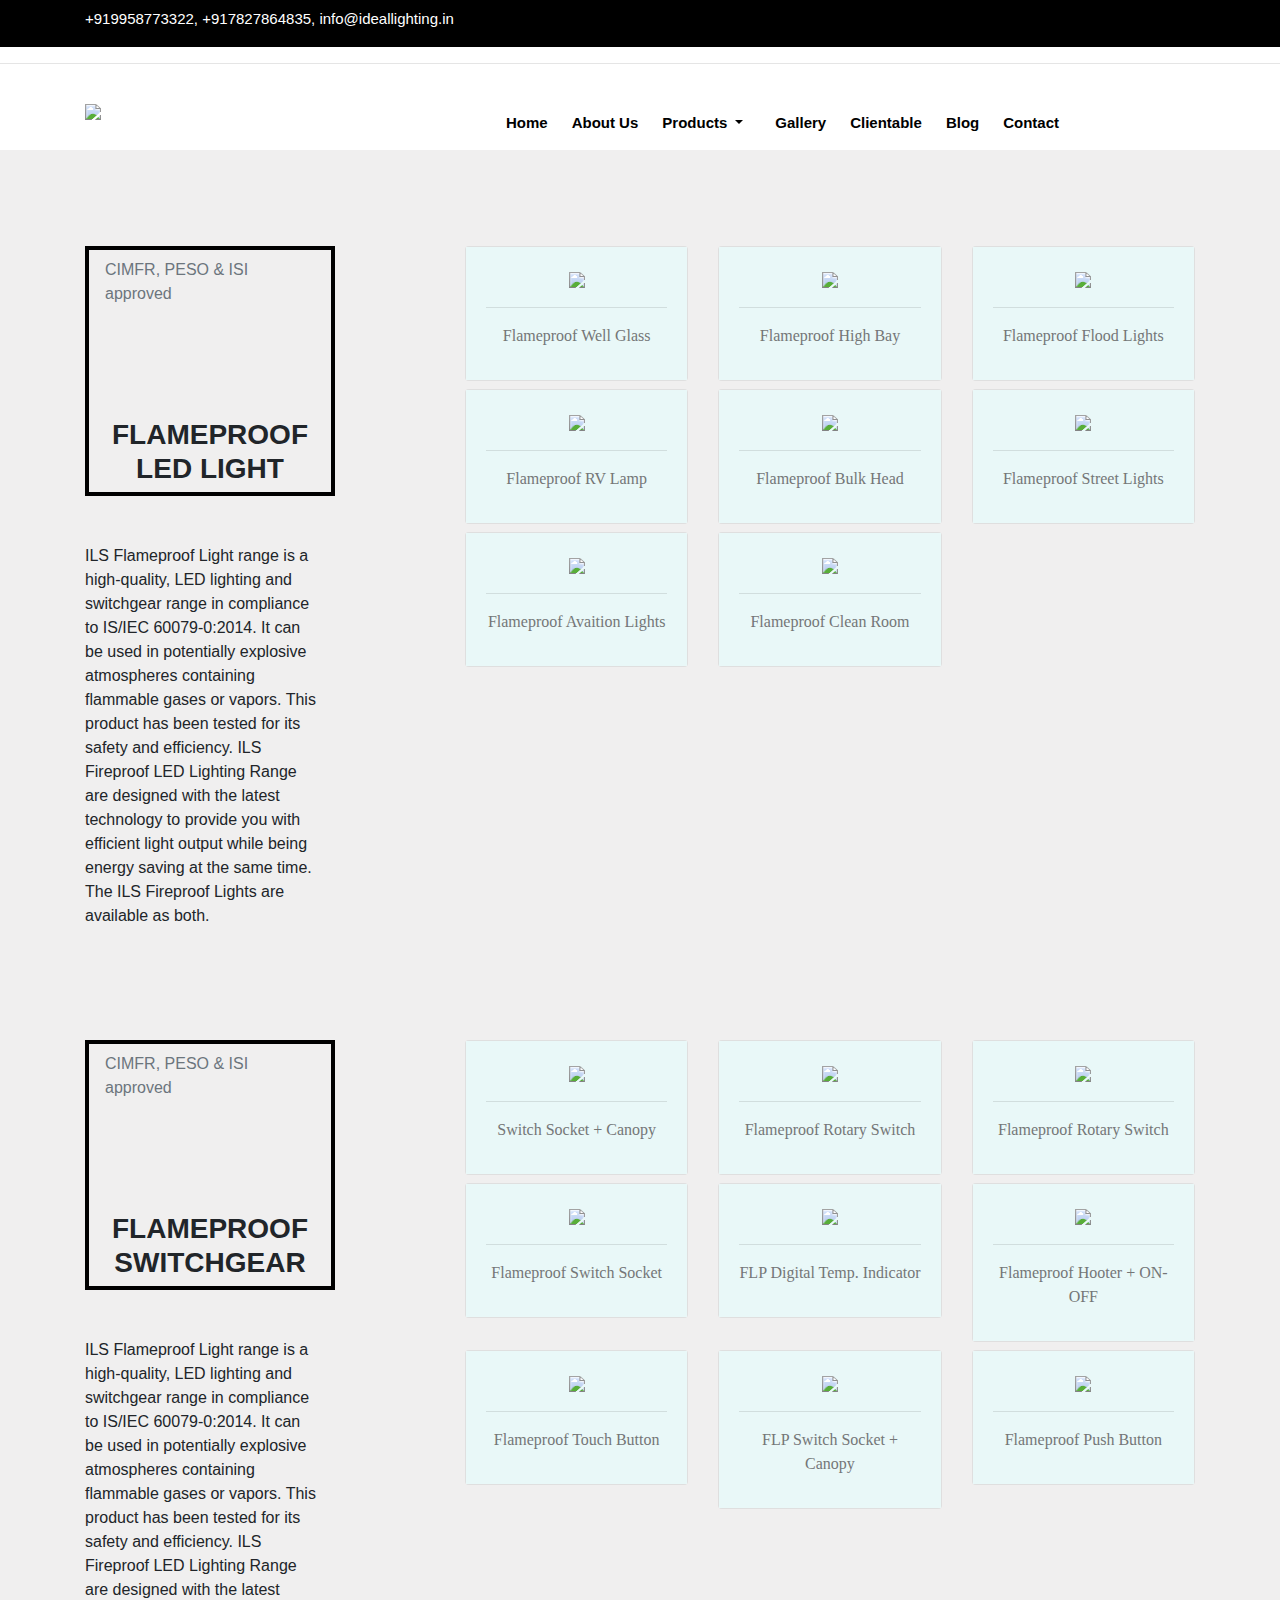
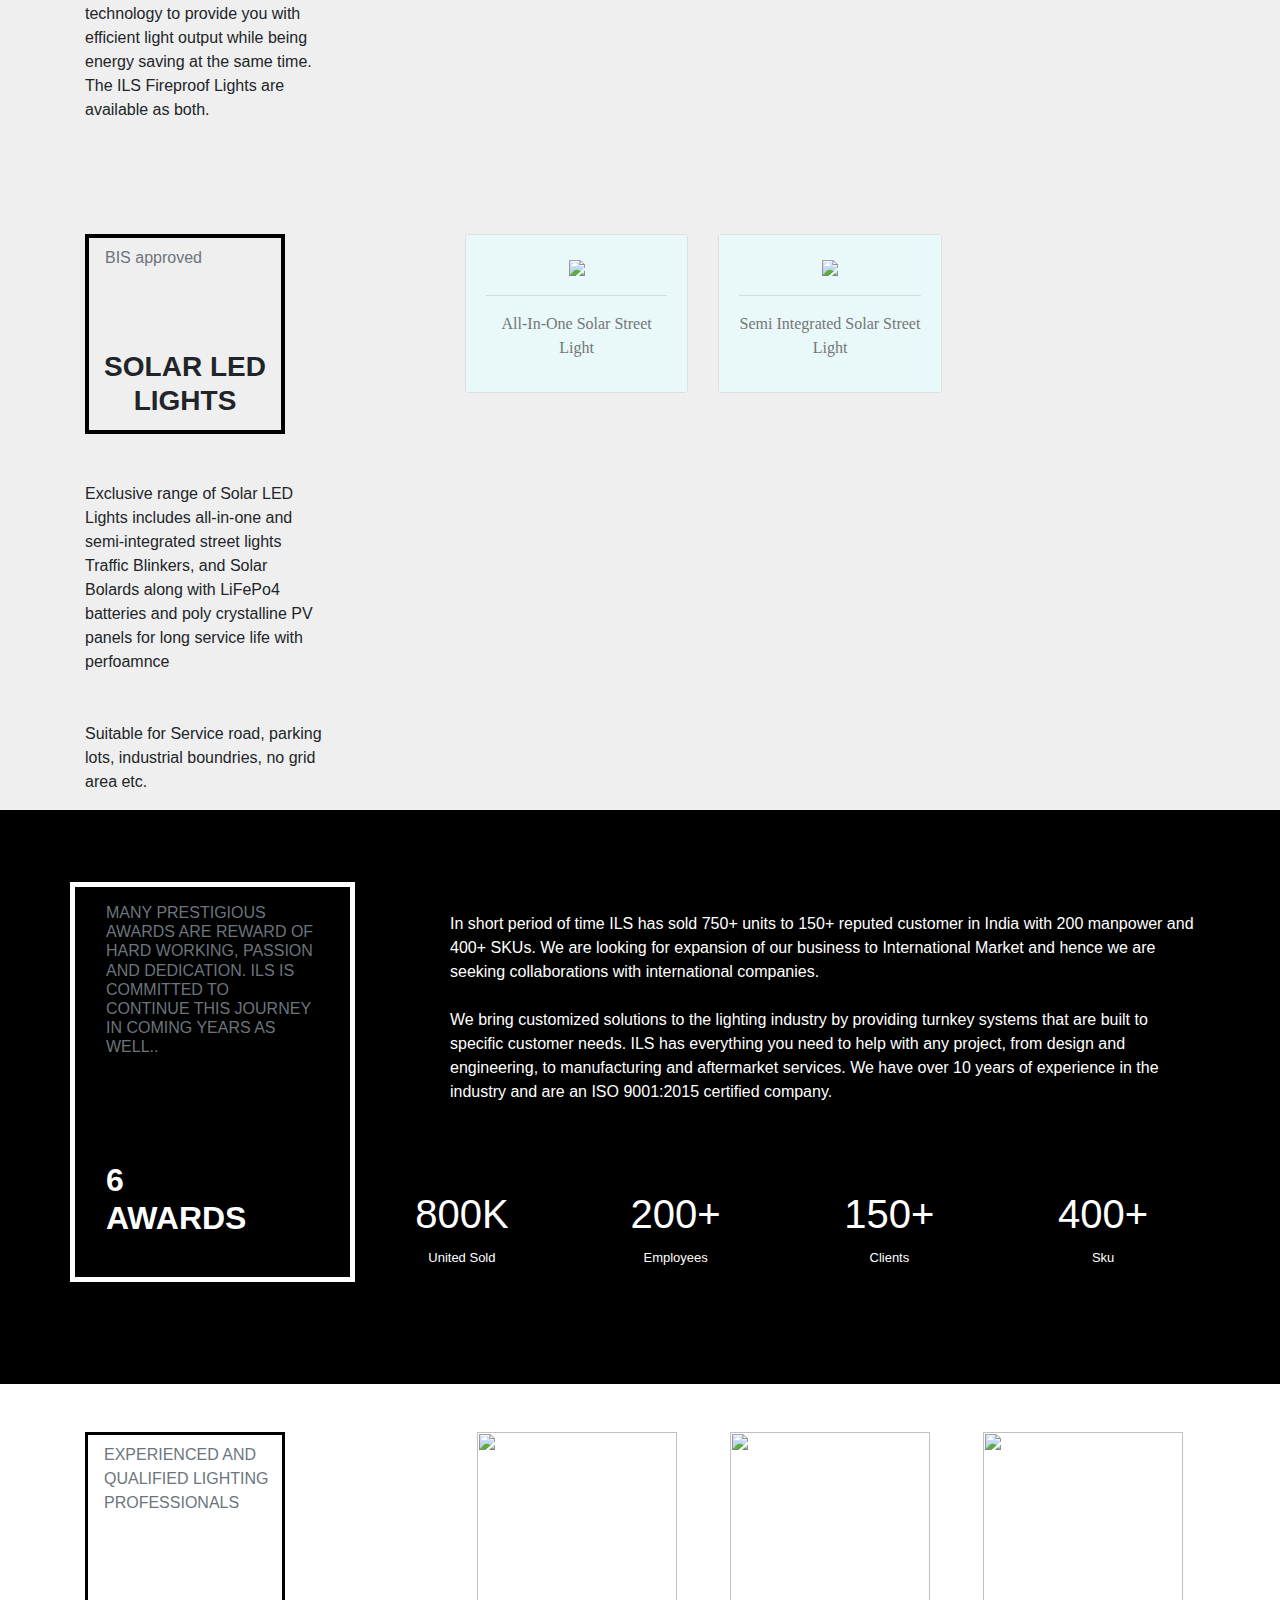
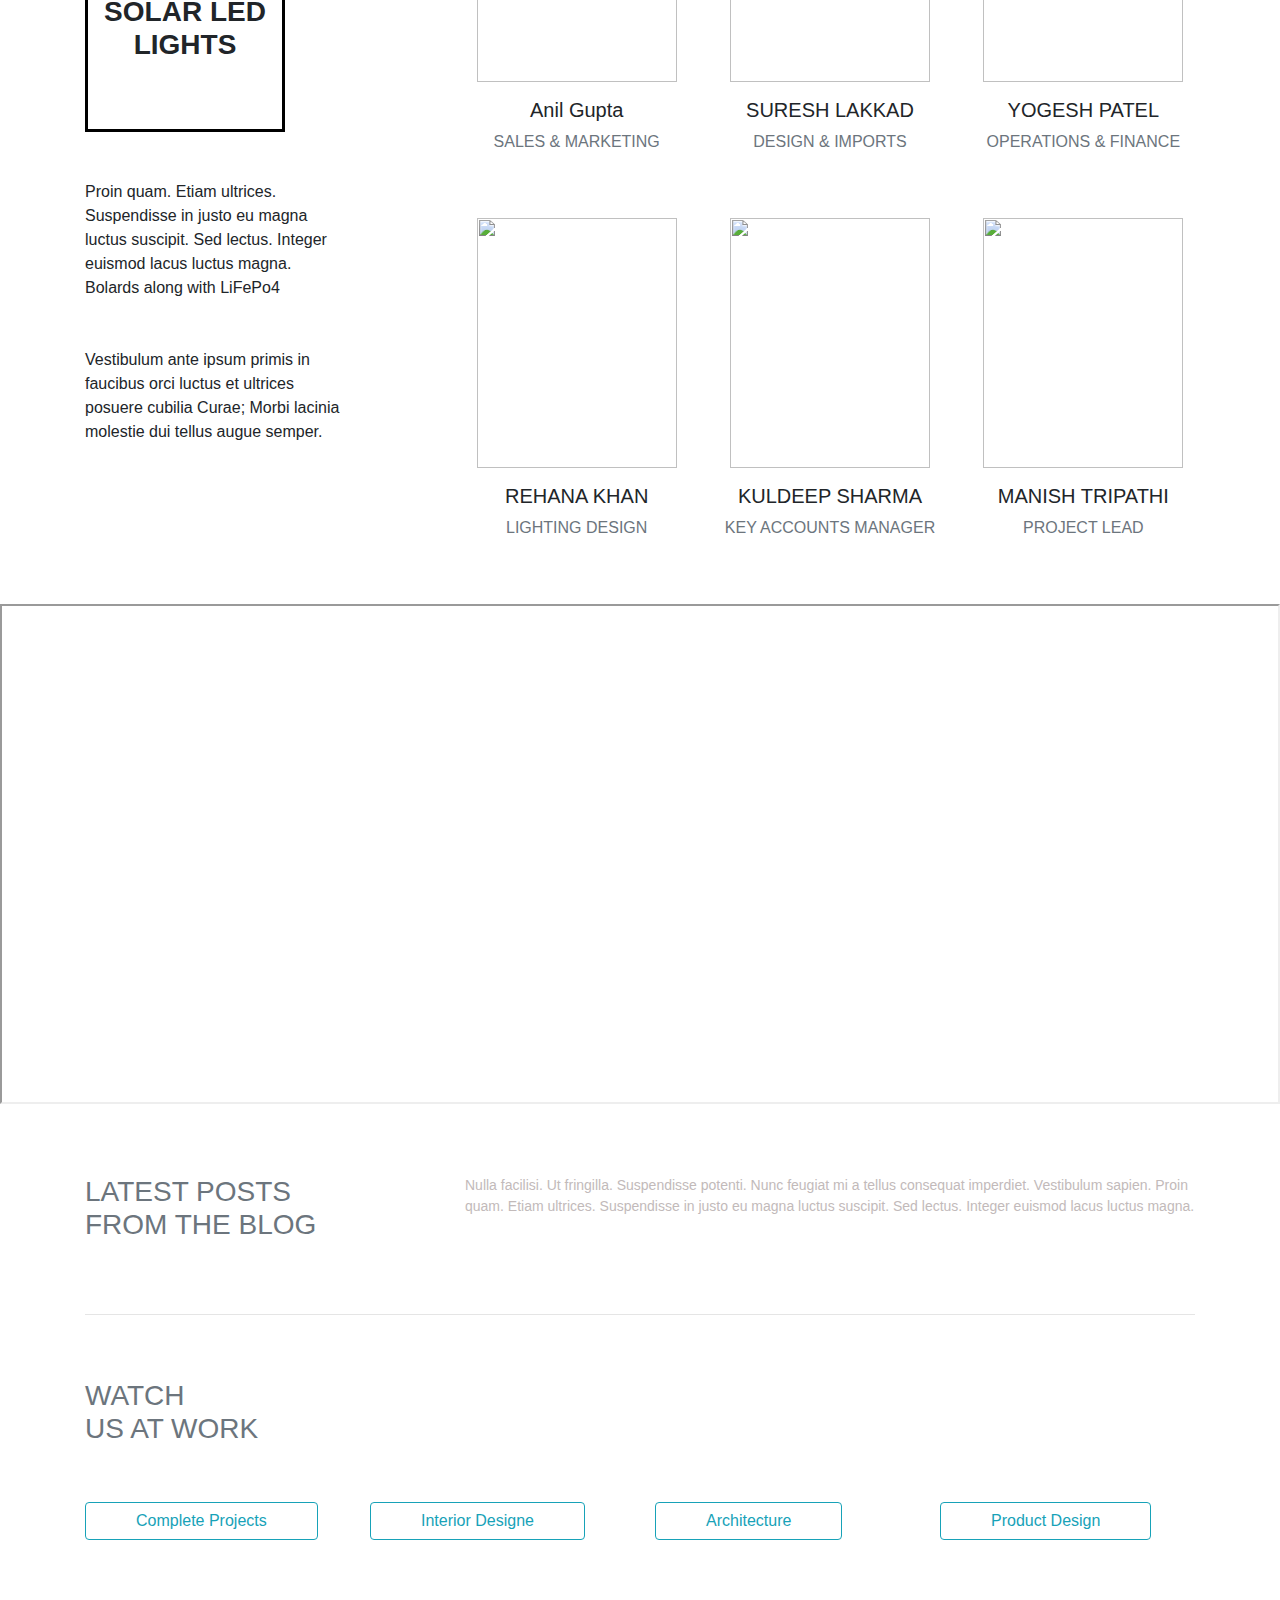
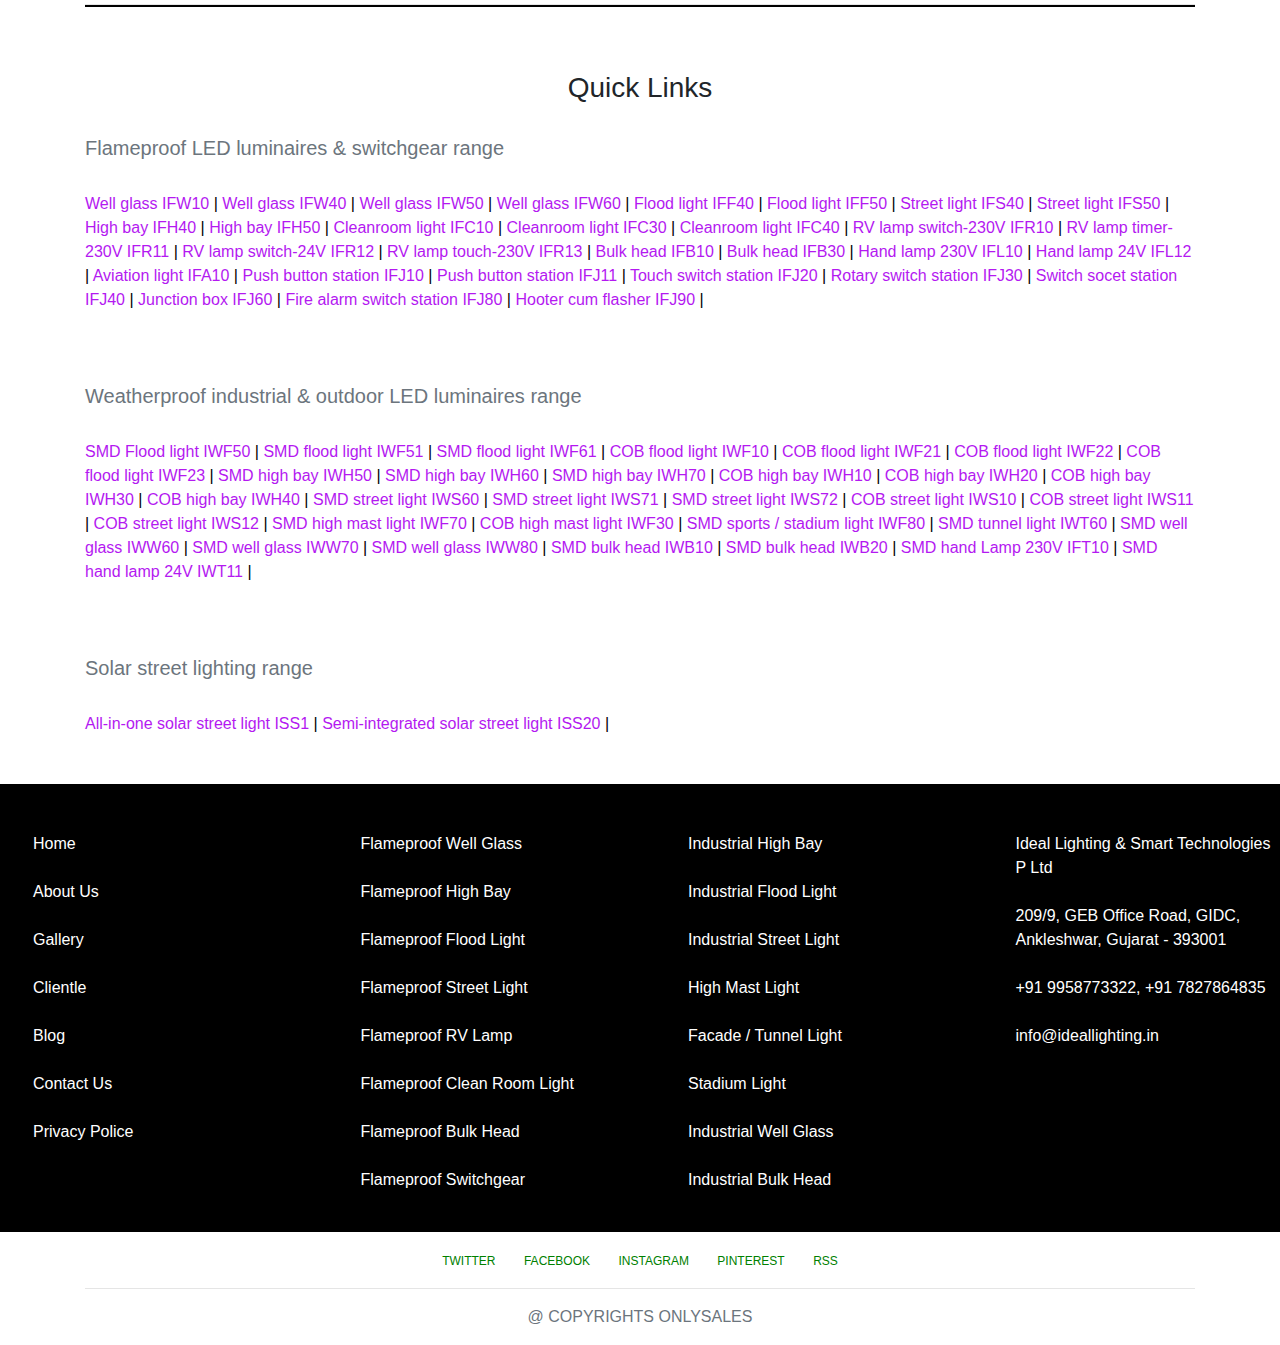
==== commit a3c06248: "Add files via upload" ====
--- a/index.html
+++ b/index.html
@@ -10,7 +10,7 @@
     <link rel="stylesheet" type="text/css" href="electronic.css">
 </head>
 <body>
-    <header style="background-color: white;">
+    <header style="background-color: black; color: white;">
         <div class="container">
             <div class="row">
                 <div class="col-sm-8">
@@ -46,7 +46,7 @@
     <div class="container">
         <div class="row">
             <div class="col-sm-3">
-                <img src="light.png" class="img-fluid pt-4" style="height: 70px;">
+                <img src="images/light.png" class="img-fluid pt-4" style="height: 70px;">
             </div>
             <div class="col-sm-9 pt-3">
                 <nav class="navbar navbar-expand-lg">
@@ -94,7 +94,7 @@
     </div>
 </header>
 
-<section>
+<section style="background-color: rgb(240, 239, 239);">
     <div class="container pt-5">
         <div class="row pt-5">
             <div class="col-md-4">
@@ -125,8 +125,8 @@
                 <div class="row">
                     <div class="col-sm-4">
                         <div class="card shadow mb-2 bg-white rounded">
-                            <div class="card-body text-center">
-                                <img src="light1.png" style="height: 130px;">
+                            <div class="card-body text-center" style="background-color: rgb(233, 248, 248);">
+                                <img src="images/light1.png" style="height: 130px;">
                                 <hr>
                               <p class="card-title" style="color: rgb(116, 118, 119); font-family: Georgia, 'Times New Roman', Times, serif;">Flameproof Well Glass</p>
                               </h2>
@@ -135,8 +135,8 @@
                     </div>
                     <div class="col-sm-4">
                         <div class="card shadow mb-2 bg-white rounded">
-                            <div class="card-body text-center">
-                                <img src="light2.png" style="height: 130px;">
+                            <div class="card-body text-center" style="background-color: rgb(233, 248, 248);">
+                                <img src="images/light2.png" style="height: 130px;">
                                 <hr>
                               <p class="card-title" style="color: rgb(116, 118, 119); font-family: Georgia, 'Times New Roman', Times, serif;">Flameproof High Bay</p>
                               </h2>
@@ -145,8 +145,8 @@
                     </div>
                     <div class="col-sm-4">
                         <div class="card shadow mb-2 bg-white rounded">
-                            <div class="card-body text-center">
-                                <img src="light3.png" style="height: 130px;">
+                            <div class="card-body text-center" style="background-color: rgb(233, 248, 248);">
+                                <img src="images/light3.png" style="height: 130px;">
                                 <hr>
                               <p class="card-title" style="color: rgb(116, 118, 119); font-family: Georgia, 'Times New Roman', Times, serif;">Flameproof Flood Lights</p>
                               </h2>
@@ -157,8 +157,8 @@
                 <div class="row">
                     <div class="col-sm-4">
                         <div class="card shadow mb-2 bg-white rounded">
-                            <div class="card-body text-center">
-                                <img src="light4.png" style="height: 130px;">
+                            <div class="card-body text-center" style="background-color: rgb(233, 248, 248);">
+                                <img src="images/light4.png" style="height: 130px;">
                                 <hr>
                               <p class="card-title" style="color: rgb(116, 118, 119); font-family: Georgia, 'Times New Roman', Times, serif;">Flameproof RV Lamp</p>
                               </h2>
@@ -167,8 +167,8 @@
                     </div>
                     <div class="col-sm-4">
                         <div class="card shadow mb-2 bg-white rounded">
-                            <div class="card-body text-center">
-                                <img src="light5.png" style="height: 130px;">
+                            <div class="card-body text-center" style="background-color: rgb(233, 248, 248);">
+                                <img src="images/light5.png" style="height: 130px;">
                                 <hr>
                               <p class="card-title" style="color: rgb(116, 118, 119); font-family: Georgia, 'Times New Roman', Times, serif;">Flameproof Bulk Head</p>
                               </h2>
@@ -177,8 +177,8 @@
                     </div>
                     <div class="col-sm-4">
                         <div class="card shadow mb-2 bg-white rounded">
-                            <div class="card-body text-center">
-                                <img src="light6.png" style="height: 130px;">
+                            <div class="card-body text-center" style="background-color: rgb(233, 248, 248);">
+                                <img src="images/light6.png" style="height: 130px;">
                                 <hr>
                               <p class="card-title" style="color: rgb(116, 118, 119); font-family: Georgia, 'Times New Roman', Times, serif;">Flameproof Street Lights</p>
                               </h2>
@@ -189,8 +189,8 @@
                 <div class="row">
                     <div class="col-sm-4">
                         <div class="card shadow mb-2 bg-white rounded">
-                            <div class="card-body text-center">
-                                <img src="light7.png" style="height: 130px;">
+                            <div class="card-body text-center" style="background-color: rgb(233, 248, 248);">
+                                <img src="images/light7.png" style="height: 130px;">
                                 <hr>
                               <p class="card-title" style="color: rgb(116, 118, 119); font-family: Georgia, 'Times New Roman', Times, serif;">Flameproof Avaition Lights</p>
                               </h2>
@@ -199,8 +199,8 @@
                     </div>
                     <div class="col-sm-4">
                         <div class="card shadow mb-2 bg-white rounded">
-                            <div class="card-body text-center">
-                                <img src="light9.png" style="height: 130px;">
+                            <div class="card-body text-center" style="background-color: rgb(233, 248, 248);">
+                                <img src="images/light9.png" style="height: 130px;">
                                 <hr>
                               <p class="card-title" style="color: rgb(116, 118, 119); font-family: Georgia, 'Times New Roman', Times, serif;">Flameproof Clean Room
                             </p>
@@ -211,7 +211,7 @@
                     <!-- <div class="col-sm-4">
                         <div class="card shadow mb-2 bg-white rounded">
                             <div class="card-body text-center">
-                                <img src="light9.png" style="height: 130px;">
+                                <img src="images/light9.png" style="height: 130px;">
                                 <hr>
                               <p class="card-title" style="color: rgb(116, 118, 119); font-family: Georgia, 'Times New Roman', Times, serif;">Flameproof Flood Lights</p>
                               </h2>
@@ -224,7 +224,7 @@
     </div>
 </section>
 
-<section>
+<section style="background-color: rgb(240, 239, 239);">
     <div class="container pt-5">
         <div class="row pt-5">
             <div class="col-md-4">
@@ -255,8 +255,8 @@
                 <div class="row">
                     <div class="col-sm-4">
                         <div class="card shadow mb-2 bg-white rounded">
-                            <div class="card-body text-center">
-                                <img src="light8.png" style="height: 130px;">
+                            <div class="card-body text-center" style="background-color: rgb(233, 248, 248);">
+                                <img src="images/light8.png" style="height: 130px;">
                                 <hr>
                               <p class="card-title" style="color: rgb(116, 118, 119); font-family: Georgia, 'Times New Roman', Times, serif;">Switch Socket + Canopy</p>
                               </h2>
@@ -265,8 +265,8 @@
                     </div>
                     <div class="col-sm-4">
                         <div class="card shadow mb-2 bg-white rounded">
-                            <div class="card-body text-center">
-                                <img src="light10.png" style="height: 130px;">
+                            <div class="card-body text-center" style="background-color: rgb(233, 248, 248);">
+                                <img src="images/light10.png" style="height: 130px;">
                                 <hr>
                               <p class="card-title" style="color: rgb(116, 118, 119); font-family: Georgia, 'Times New Roman', Times, serif;">Flameproof Rotary Switch</p>
                               </h2>
@@ -275,8 +275,8 @@
                     </div>
                     <div class="col-sm-4">
                         <div class="card shadow mb-2 bg-white rounded">
-                            <div class="card-body text-center">
-                                <img src="light11.png" style="height: 130px;">
+                            <div class="card-body text-center" style="background-color: rgb(233, 248, 248);">
+                                <img src="images/light11.png" style="height: 130px;">
                                 <hr>
                               <p class="card-title" style="color: rgb(116, 118, 119); font-family: Georgia, 'Times New Roman', Times, serif;">Flameproof Rotary Switch
                             </p>
@@ -288,8 +288,8 @@
                 <div class="row">
                     <div class="col-sm-4">
                         <div class="card shadow mb-2 bg-white rounded">
-                            <div class="card-body text-center">
-                                <img src="light12.png" style="height: 130px;">
+                            <div class="card-body text-center" style="background-color: rgb(233, 248, 248);">
+                                <img src="images/light12.png" style="height: 130px;">
                                 <hr>
                               <p class="card-title" style="color: rgb(116, 118, 119); font-family: Georgia, 'Times New Roman', Times, serif;">Flameproof Switch Socket</p>
                               </h2>
@@ -298,8 +298,8 @@
                     </div>
                     <div class="col-sm-4">
                         <div class="card shadow mb-2 bg-white rounded">
-                            <div class="card-body text-center">
-                                <img src="light13.png" style="height: 130px;">
+                            <div class="card-body text-center" style="background-color: rgb(233, 248, 248);">
+                                <img src="images/light13.png" style="height: 130px;">
                                 <hr>
                               <p class="card-title" style="color: rgb(116, 118, 119); font-family: Georgia, 'Times New Roman', Times, serif;">FLP Digital Temp. Indicator</p>
                               </h2>
@@ -308,8 +308,8 @@
                     </div>
                     <div class="col-sm-4">
                         <div class="card shadow mb-2 bg-white rounded">
-                            <div class="card-body text-center">
-                                <img src="light14.png" style="height: 130px;">
+                            <div class="card-body text-center" style="background-color: rgb(233, 248, 248);">
+                                <img src="images/light14.png" style="height: 130px;">
                                 <hr>
                               <p class="card-title" style="color: rgb(116, 118, 119); font-family: Georgia, 'Times New Roman', Times, serif;">Flameproof Hooter + ON-OFF</p>
                               </h2>
@@ -320,8 +320,8 @@
                 <div class="row">
                     <div class="col-sm-4">
                         <div class="card shadow mb-2 bg-white rounded">
-                            <div class="card-body text-center">
-                                <img src="light15.png" style="height: 130px;">
+                            <div class="card-body text-center" style="background-color: rgb(233, 248, 248);">
+                                <img src="images/light15.png" style="height: 130px;">
                                 <hr>
                               <p class="card-title" style="color: rgb(116, 118, 119); font-family: Georgia, 'Times New Roman', Times, serif;">Flameproof Touch Button</p>
                               </h2>
@@ -330,8 +330,8 @@
                     </div>
                     <div class="col-sm-4">
                         <div class="card shadow mb-2 bg-white rounded">
-                            <div class="card-body text-center">
-                                <img src="light16.png" style="height: 130px;">
+                            <div class="card-body text-center" style="background-color: rgb(233, 248, 248);">
+                                <img src="images/light16.png" style="height: 130px;">
                                 <hr>
                               <p class="card-title" style="color: rgb(116, 118, 119); font-family: Georgia, 'Times New Roman', Times, serif;">FLP Switch Socket + Canopy
                             </p>
@@ -341,8 +341,8 @@
                     </div>
                     <div class="col-sm-4">
                         <div class="card shadow mb-2 bg-white rounded">
-                            <div class="card-body text-center">
-                                <img src="light17.png" style="height: 130px;">
+                            <div class="card-body text-center" style="background-color: rgb(233, 248, 248);">
+                                <img src="images/light17.png" style="height: 130px;">
                                 <hr>
                               <p class="card-title" style="color: rgb(116, 118, 119); font-family: Georgia, 'Times New Roman', Times, serif;">Flameproof Push Button</p>
                               </h2>
@@ -355,7 +355,7 @@
     </div>
 </section>
 
-<section>
+<section style="background-color: rgb(240, 239, 239);">
     <div class="container pt-5">
         <div class="row pt-5">
             <div class="col-md-4">
@@ -381,8 +381,8 @@
                 <div class="row">
                     <div class="col-sm-4">
                         <div class="card shadow mb-2 bg-white rounded">
-                            <div class="card-body text-center">
-                                <img src="light18.png" style="height: 130px;">
+                            <div class="card-body text-center" style="background-color: rgb(233, 248, 248);">
+                                <img src="images/light18.png" style="height: 130px;">
                                 <hr>
                               <p class="card-title" style="color: rgb(116, 118, 119); font-family: Georgia, 'Times New Roman', Times, serif;">All-In-One Solar Street Light</p>
                               </h2>
@@ -391,8 +391,8 @@
                     </div>
                     <div class="col-sm-4">
                         <div class="card shadow mb-2 bg-white rounded">
-                            <div class="card-body text-center">
-                                <img src="light19.png" style="height: 130px;">
+                            <div class="card-body text-center" style="background-color: rgb(233, 248, 248);">
+                                <img src="images/light19.png" style="height: 130px;">
                                 <hr>
                               <p class="card-title" style="color: rgb(116, 118, 119); font-family: Georgia, 'Times New Roman', Times, serif;">Semi Integrated Solar Street Light</p>
                               </h2>
@@ -405,7 +405,304 @@
     </div>
 </section>
 
-
+<section style="background-color: #000; color: #fff;" class="pt-4 pb-5">
+    <div class="container">
+        <div class="row pt-5 pb-5">
+            <div class="col-md-3" style="border: 5px solid white; height: 400px;">
+                <h6 class="text-secondary pt-3 pl-3">MANY PRESTIGIOUS<br>
+                     AWARDS ARE REWARD OF<br>
+                      HARD WORKING, PASSION<br>
+                       AND DEDICATION. ILS IS <br>
+                       COMMITTED TO<br>
+                        CONTINUE THIS JOURNEY<br>
+                         IN COMING YEARS AS<br>
+                          WELL..</h6><br><br><br><br>
+                    <h2 class="pl-3"><b>6<br>AWARDS</b></h2>
+            </div>
+            <div class="col-md-9">
+                <p style="padding-left: 80px; padding-top: 30px;">In short period of time ILS has sold 750+ units to 150+ reputed customer in India with 200 manpower and 400+ SKUs. We are looking for expansion of our business to International Market and hence we are seeking collaborations with international companies.
+                <br><br>We bring customized solutions to the lighting industry by providing turnkey systems that are built to specific customer needs. ILS has everything you need to help with any project, from design and engineering, to manufacturing and aftermarket services. We have over 10 years of experience in the industry and are an ISO 9001:2015 certified company.</p>
+                <div class="row">
+                    <br/>
+                   <!-- <div class="col text-center">
+                    <h2>Bootstrap 4 counter</h2>
+                    <p>counter to count up to a target number</p>
+                    </div> -->
+                    
+                         
+                    
+                </div>
+                    <div class="row text-center pt-3">
+                        <div class="col">
+                        <div class="counter">
+                  <!-- <i class="fa fa-code fa-2x"></i> -->
+                  <h2 class="timer count-title count-number" data-to="0" data-speed="800K">800K</h2>
+                   <p class="count-text ">United Sold</p>
+                </div>
+                        </div>
+                          <div class="col">
+                           <div class="counter">
+                  <!-- <i class="fa fa-coffee fa-2x"></i> -->
+                  <h2 class="timer count-title count-number" data-to="0" data-speed="200+">200+</h2>
+                  <p class="count-text ">Employees</p>
+                </div>
+                          </div>
+                          <div class="col">
+                              <div class="counter">
+                  <!-- <i class="fa fa-lightbulb-o fa-2x"></i> -->
+                  <h2 class="timer count-title count-number" data-to="0" data-speed="150+">150+</h2>
+                  <p class="count-text ">Clients</p>
+                </div></div>
+                          <div class="col">
+                          <div class="counter">
+                  <!-- <i class="fa fa-bug fa-2x"></i> -->
+                  <h2 class="timer count-title count-number" data-to="0" data-speed="400+">400+</h2>
+                  <p class="count-text ">Sku</p>
+                </div>
+                          </div>
+                     </div>
+            </div>
+        </div>
+    </div>
+</section>
+
+<section>
+    <div class="container">
+        <div class="row">
+            <div class="col-md-4 pt-5">
+                <div style="border: 3px solid black; width: 200px; height: 300px;">
+                    <p class="text-secondary pl-3 pt-2">EXPERIENCED AND<br> QUALIFIED LIGHTING<br> PROFESSIONALS</p><br><br>
+                    <h3 class="text-center pt-3"><b>SOLAR LED<br> LIGHTS</b></h3><br>
+                </div>
+                <p class="pt-5">
+                    Proin quam. Etiam ultrices.<br>
+                    Suspendisse in justo eu magna<br>
+                    luctus suscipit. Sed lectus. Integer<br>
+                    euismod lacus luctus magna.<br>
+                    Bolards along with LiFePo4<br><br><br>
+                    Vestibulum ante ipsum primis in<br>
+                    faucibus orci luctus et ultrices<br>
+                    posuere cubilia Curae; Morbi lacinia<br>
+                    molestie dui tellus augue semper.
+                </p>
+            </div>
+            <div class="col-md-8">
+                <div class="row">
+                    <div class="col-sm-4 pt-5 text-center">
+                        <img src="images/light20.png" style="height: 250px; width: 200px;">
+                        <h5 class="text-center pt-3">Anil Gupta</h5>
+                        <p class="text-secondary text-center">SALES & MARKETING</p>
+                    </div>
+                    <div class="col-sm-4 pt-5 text-center">
+                        <img src="images/light21.png" style="height: 250px; width: 200px;">
+                        <h5 class="text-center pt-3">SURESH LAKKAD</h5>
+                        <p class="text-secondary text-center">DESIGN & IMPORTS</p>
+                    </div>
+                    <div class="col-sm-4 pt-5 text-center">
+                        <img src="images/light22.png" style="height: 250px; width: 200px;">
+                        <h5 class="text-center pt-3">YOGESH PATEL</h5>
+                        <p class="text-secondary text-center">OPERATIONS & FINANCE</p>
+                    </div>
+                </div>
+                <div class="row">
+                    <div class="col-sm-4 pt-5 text-center">
+                        <img src="images/light23.png" style="height: 250px; width: 200px;">
+                        <h5 class="text-center pt-3">REHANA KHAN</h5>
+                        <p class="text-secondary text-center">LIGHTING DESIGN</p>
+                    </div>
+                    <div class="col-sm-4 pt-5 text-center">
+                        <img src="images/light24.png" style="height: 250px; width: 200px;">
+                        <h5 class="text-center pt-3">KULDEEP SHARMA</h5>
+                        <p class="text-secondary text-center">KEY ACCOUNTS MANAGER</p>
+                    </div>
+                    <div class="col-sm-4 pt-5 text-center">
+                        <img src="images/light25.png" style="height: 250px; width: 200px;">
+                        <h5 class="text-center pt-3">MANISH TRIPATHI</h5>
+                        <p class="text-secondary text-center">PROJECT LEAD</p>
+                    </div>
+                </div>
+            </div>
+        </div>
+    </div>
+</section>
+<br><br>
+
+<section>
+    <iframe height="500" width="100%"  
+src="https://www.youtube.com/embed/B8uCQS58shA">
+</iframe>
+</section>
+
+<section>
+    <div class="container pt-5">
+        <div class="row pt-3">
+            <div class="col-md-4">
+                <h3 style="font-family: Arial, Helvetica, sans-serif;" class="text-secondary">LATEST POSTS<br>
+                    FROM THE BLOG</h3>
+            </div>
+            <div class="col-md-8">
+                <p style="font-size: 14px; font-family: Arial, Helvetica, sans-serif; color: rgb(194, 186, 186);">Nulla facilisi. Ut fringilla. Suspendisse potenti. Nunc feugiat mi a tellus consequat imperdiet. Vestibulum sapien. Proin quam. Etiam ultrices. Suspendisse in justo eu magna luctus suscipit. Sed lectus. Integer euismod lacus luctus magna.
+                </p>
+            </div>
+        </div><br><br>
+        <hr>
+        <br><br>
+        <h3 style="font-family: Arial, Helvetica, sans-serif;" class="text-secondary">WATCH<br>
+            US AT WORK</h3>
+        <div class="row pt-5 pb-5">
+            <div class="col-md-3">
+                <button type="button" class="btn btn-outline-info" style="padding-left: 50px; padding-right: 50px;">Complete Projects</button>
+            </div>
+            <div class="col-md-3">
+                <button type="button" class="btn btn-outline-info" style="padding-left: 50px; padding-right: 50px;">Interior Designe</button>
+            </div>
+            <div class="col-md-3">
+                <button type="button" class="btn btn-outline-info" style="padding-left: 50px; padding-right: 50px;">Architecture</button>
+            </div>
+            <div class="col-md-3">
+                <button type="button" class="btn btn-outline-info" style="padding-left: 50px; padding-right: 50px;">Product Design</button>
+            </div>
+        </div>
+        <hr style="border-bottom: 2px solid black;">
+    </div>
+</section>
+
+<section class="pt-5">
+    <div class="container">
+        <h3 class="text-center">Quick Links</h3>
+        <h5 class="pt-4 pb-4 text-secondary">Flameproof  LED luminaires & switchgear range</h5>
+        <a href="#" style="color: rgb(180, 25, 241); text-decoration: none;">Well glass IFW10 <span style="color: black;">|</span></a>
+        <a href="#" style="color: rgb(180, 25, 241); text-decoration: none;"> Well glass IFW40 <span style="color: black;">|</span> </a>
+        <a href="#" style="color: rgb(180, 25, 241); text-decoration: none;"> Well glass IFW50 <span style="color: black;">|</span> </a>
+        <a href="#" style="color: rgb(180, 25, 241); text-decoration: none;">Well glass IFW60 <span style="color: black;">|</span></a>
+        <a href="#" style="color: rgb(180, 25, 241); text-decoration: none;"> Flood light IFF40  <span style="color: black;">|</span></a>
+        <a href="#" style="color: rgb(180, 25, 241); text-decoration: none;">Flood light IFF50  <span style="color: black;">|</span></a>
+        <a href="#" style="color: rgb(180, 25, 241); text-decoration: none;">Street light IFS40  <span style="color: black;">|</span></a>
+        <a href="#" style="color: rgb(180, 25, 241); text-decoration: none;">Street light IFS50  <span style="color: black;">|</span> </a>
+        <a href="#" style="color: rgb(180, 25, 241); text-decoration: none;">High bay IFH40  <span style="color: black;">|</span></a>
+        <a href="#" style="color: rgb(180, 25, 241); text-decoration: none;">High bay IFH50  <span style="color: black;">|</span> </a>
+        <a href="#" style="color: rgb(180, 25, 241); text-decoration: none;">Cleanroom light IFC10  <span style="color: black;">|</span></a>
+        <a href="#" style="color: rgb(180, 25, 241); text-decoration: none;">Cleanroom light IFC30  <span style="color: black;">|</span></a>
+        <a href="#" style="color: rgb(180, 25, 241); text-decoration: none;">Cleanroom light IFC40  <span style="color: black;">|</span></a>
+        <a href="#" style="color: rgb(180, 25, 241); text-decoration: none;"> RV lamp switch-230V IFR10  <span style="color: black;">|</span> </a>
+        <a href="#" style="color: rgb(180, 25, 241); text-decoration: none;">RV lamp timer-230V IFR11  <span style="color: black;">|</span></a>
+        <a href="#" style="color: rgb(180, 25, 241); text-decoration: none;">RV lamp switch-24V IFR12  <span style="color: black;">|</span> </a>
+        <a href="#" style="color: rgb(180, 25, 241); text-decoration: none;">RV lamp touch-230V IFR13  <span style="color: black;">|</span></a>
+        <a href="#" style="color: rgb(180, 25, 241); text-decoration: none;">Bulk head IFB10  <span style="color: black;">|</span></a>
+        <a href="#" style="color: rgb(180, 25, 241); text-decoration: none;">Bulk head IFB30  <span style="color: black;">|</span></a>
+        <a href="#" style="color: rgb(180, 25, 241); text-decoration: none;">Hand lamp 230V IFL10  <span style="color: black;">|</span></a>
+        <a href="#" style="color: rgb(180, 25, 241); text-decoration: none;">Hand lamp 24V IFL12  <span style="color: black;">|</span> </a>
+        <a href="#" style="color: rgb(180, 25, 241); text-decoration: none;"> Aviation light IFA10  <span style="color: black;">|</span></a>
+        <a href="#" style="color: rgb(180, 25, 241); text-decoration: none;">  Push button station IFJ10  <span style="color: black;">|</span></a>
+        <a href="#" style="color: rgb(180, 25, 241); text-decoration: none;"> Push button station IFJ11  <span style="color: black;">|</span></a>
+        <a href="#" style="color: rgb(180, 25, 241); text-decoration: none;"> Touch switch station IFJ20  <span style="color: black;">|</span></a>
+        <a href="#" style="color: rgb(180, 25, 241); text-decoration: none;">Rotary switch station IFJ30  <span style="color: black;">|</span></a>
+        <a href="#" style="color: rgb(180, 25, 241); text-decoration: none;"> Switch socet station IFJ40  <span style="color: black;">|</span></a>
+        <a href="#" style="color: rgb(180, 25, 241); text-decoration: none;"> Junction box IFJ60  <span style="color: black;">|</span> </a>
+        <a href="#" style="color: rgb(180, 25, 241); text-decoration: none;"> Fire alarm switch station IFJ80  <span style="color: black;">|</span> </a>
+        <a href="#" style="color: rgb(180, 25, 241); text-decoration: none;">  Hooter cum flasher IFJ90  <span style="color: black;">|</span>  </a>
+    </div>
+</section>
+
+<section class="pt-5">
+    <div class="container">
+        <h5 class="pt-4 pb-4 text-secondary">Weatherproof industrial & outdoor LED luminaires range</h5>
+        <a href="#" style="color: rgb(180, 25, 241); text-decoration: none;">SMD Flood light IWF50 <span style="color: black;">|</span></a>
+        <a href="#" style="color: rgb(180, 25, 241); text-decoration: none;">  SMD flood light IWF51 <span style="color: black;">|</span> </a>
+        <a href="#" style="color: rgb(180, 25, 241); text-decoration: none;"> SMD flood light IWF61  <span style="color: black;">|</span> </a>
+        <a href="#" style="color: rgb(180, 25, 241); text-decoration: none;">COB flood light IWF10 <span style="color: black;">|</span></a>
+        <a href="#" style="color: rgb(180, 25, 241); text-decoration: none;"> COB flood light IWF21  <span style="color: black;">|</span></a>
+        <a href="#" style="color: rgb(180, 25, 241); text-decoration: none;">COB flood light IWF22   <span style="color: black;">|</span></a>
+        <a href="#" style="color: rgb(180, 25, 241); text-decoration: none;">COB flood light IWF23  <span style="color: black;">|</span></a>
+        <a href="#" style="color: rgb(180, 25, 241); text-decoration: none;"> SMD high bay IWH50  <span style="color: black;">|</span> </a>
+        <a href="#" style="color: rgb(180, 25, 241); text-decoration: none;">SMD high bay IWH60  <span style="color: black;">|</span></a>
+        <a href="#" style="color: rgb(180, 25, 241); text-decoration: none;"> SMD high bay IWH70  <span style="color: black;">|</span> </a>
+        <a href="#" style="color: rgb(180, 25, 241); text-decoration: none;"> COB high bay IWH10  <span style="color: black;">|</span></a>
+        <a href="#" style="color: rgb(180, 25, 241); text-decoration: none;"> COB high bay IWH20  <span style="color: black;">|</span></a>
+        <a href="#" style="color: rgb(180, 25, 241); text-decoration: none;"> COB high bay IWH30  <span style="color: black;">|</span></a>
+        <a href="#" style="color: rgb(180, 25, 241); text-decoration: none;">  COB high bay IWH40  <span style="color: black;">|</span> </a>
+        <a href="#" style="color: rgb(180, 25, 241); text-decoration: none;">  SMD street light IWS60  <span style="color: black;">|</span></a>
+        <a href="#" style="color: rgb(180, 25, 241); text-decoration: none;"> SMD street light IWS71  <span style="color: black;">|</span> </a>
+        <a href="#" style="color: rgb(180, 25, 241); text-decoration: none;">  SMD street light IWS72   <span style="color: black;">|</span></a>
+        <a href="#" style="color: rgb(180, 25, 241); text-decoration: none;">  COB street light IWS10  <span style="color: black;">|</span></a>
+        <a href="#" style="color: rgb(180, 25, 241); text-decoration: none;"> COB street light IWS11  <span style="color: black;">|</span></a>
+        <a href="#" style="color: rgb(180, 25, 241); text-decoration: none;">  COB street light IWS12  <span style="color: black;">|</span></a>
+        <a href="#" style="color: rgb(180, 25, 241); text-decoration: none;"> SMD high mast light IWF70  <span style="color: black;">|</span> </a>
+        <a href="#" style="color: rgb(180, 25, 241); text-decoration: none;">  COB high mast light IWF30  <span style="color: black;">|</span></a>
+        <a href="#" style="color: rgb(180, 25, 241); text-decoration: none;">  SMD sports / stadium light IWF80  <span style="color: black;">|</span></a>
+        <a href="#" style="color: rgb(180, 25, 241); text-decoration: none;">  SMD tunnel light IWT60  <span style="color: black;">|</span></a>
+        <a href="#" style="color: rgb(180, 25, 241); text-decoration: none;">   SMD well glass IWW60  <span style="color: black;">|</span></a>
+        <a href="#" style="color: rgb(180, 25, 241); text-decoration: none;"> SMD well glass IWW70  <span style="color: black;">|</span></a>
+        <a href="#" style="color: rgb(180, 25, 241); text-decoration: none;"> SMD well glass IWW80   <span style="color: black;">|</span></a>
+        <a href="#" style="color: rgb(180, 25, 241); text-decoration: none;"> SMD bulk head IWB10  <span style="color: black;">|</span> </a>
+        <a href="#" style="color: rgb(180, 25, 241); text-decoration: none;">  SMD bulk head IWB20  <span style="color: black;">|</span> </a>
+        <a href="#" style="color: rgb(180, 25, 241); text-decoration: none;">   SMD hand Lamp 230V IFT10  <span style="color: black;">|</span>  </a>
+        <a href="#" style="color: rgb(180, 25, 241); text-decoration: none;">   SMD hand lamp 24V IWT11   <span style="color: black;">|</span>  </a>
+    </div>
+</section>
+
+<section>
+    <div class="container pt-5 pb-5">
+        <h5 class="pt-4 pb-4 text-secondary">Solar street lighting range</h5>
+        <a href="#" style="color: rgb(180, 25, 241); text-decoration: none;">   All-in-one solar street light ISS1  <span style="color: black;">|</span>  </a>
+        <a href="#" style="color: rgb(180, 25, 241); text-decoration: none;">    Semi-integrated solar street light ISS20   <span style="color: black;">|</span>  </a>
+    </div>
+</section>
+
+<section class="pt-5 pb-3" style="background-color: black; color: white;">
+    <div class="row">
+        <div class="col-md-3 pl-5">
+            <a href="#" style="color: #fff; text-decoration: none;">Home</a><br><br>
+            <a href="#" style="color: #fff; text-decoration: none;">About Us</a><br><br>
+            <a href="#" style="color: #fff; text-decoration: none;">Gallery</a><br><br>
+            <a href="#" style="color: #fff; text-decoration: none;">Clientle</a><br><br>
+            <a href="#" style="color: #fff; text-decoration: none;">Blog</a><br><br>
+            <a href="#" style="color: #fff; text-decoration: none;">Contact Us</a><br><br>
+            <a href="#" style="color: #fff; text-decoration: none;">Privacy Police</a>
+        </div>
+        <div class="col-md-3 pl-5">
+            <a href="#" style="color: #fff; text-decoration: none;">Flameproof Well Glass</a><br><br>
+            <a href="#" style="color: #fff; text-decoration: none;">Flameproof High Bay</a><br><br>
+            <a href="#" style="color: #fff; text-decoration: none;">Flameproof Flood Light</a><br><br>
+            <a href="#" style="color: #fff; text-decoration: none;">Flameproof Street Light</a><br><br>
+            <a href="#" style="color: #fff; text-decoration: none;">Flameproof RV Lamp</a><br><br>
+            <a href="#" style="color: #fff; text-decoration: none;">Flameproof Clean Room Light</a><br><br>
+            <a href="#" style="color: #fff; text-decoration: none;">Flameproof Bulk Head</a><br><br>
+            <a href="#" style="color: #fff; text-decoration: none;">Flameproof Switchgear</a>
+        </div>
+        <div class="col-md-3 pl-5">
+            <a href="#" style="color: #fff; text-decoration: none;">Industrial High Bay</a><br><br>
+            <a href="#" style="color: #fff; text-decoration: none;">Industrial Flood Light</a><br><br>
+            <a href="#" style="color: #fff; text-decoration: none;">Industrial Street Light</a><br><br>
+            <a href="#" style="color: #fff; text-decoration: none;">High Mast Light</a><br><br>
+            <a href="#" style="color: #fff; text-decoration: none;">Facade / Tunnel Light</a><br><br>
+            <a href="#" style="color: #fff; text-decoration: none;">Stadium Light</a><br><br>
+            <a href="#" style="color: #fff; text-decoration: none;">Industrial Well Glass</a><br><br>
+            <a href="#" style="color: #fff; text-decoration: none;">Industrial Bulk Head</a><br><br>
+        </div>
+        <div class="col-md-3 pl-5">
+            <p>Ideal Lighting & Smart Technologies P Ltd<br><br>
+
+                209/9, GEB Office Road, GIDC, Ankleshwar, Gujarat - 393001<br><br>
+                
+                +91 9958773322, +91 7827864835<br><br>
+                
+                info@ideallighting.in</p>
+        </div>
+    </div>
+</section>
+
+<footer>
+    <div class="container text-center pt-3">
+        <a href="#" style="font-family: Verdana, Geneva, Tahoma, sans-serif; font-size: 12px; color: green;">TWITTER</a>
+        <a href="#" class="pl-4" style="font-family: Verdana, Geneva, Tahoma, sans-serif; font-size: 12px; color: green;">FACEBOOK</a>
+        <a href="#" class="pl-4" style="font-family: Verdana, Geneva, Tahoma, sans-serif; font-size: 12px; color: green;">INSTAGRAM</a>
+        <a href="#" class="pl-4" style="font-family: Verdana, Geneva, Tahoma, sans-serif; font-size: 12px; color: green;">PINTEREST</a> 
+        <a href="#" class="pl-4" style="font-family: Verdana, Geneva, Tahoma, sans-serif; font-size: 12px; color: green;">RSS</a>  
+        <hr>
+        <p class="text-secondary">@ COPYRIGHTS ONLYSALES</p> 
+    </div>
+</footer>
 
 
 
@@ -417,4 +714,4 @@
 <script src="https://cdnjs.cloudflare.com/ajax/libs/popper.js/1.12.9/umd/popper.min.js" integrity="sha384-ApNbgh9B+Y1QKtv3Rn7W3mgPxhU9K/ScQsAP7hUibX39j7fakFPskvXusvfa0b4Q" crossorigin="anonymous"></script>
 <script src="https://maxcdn.bootstrapcdn.com/bootstrap/4.0.0/js/bootstrap.min.js" integrity="sha384-JZR6Spejh4U02d8jOt6vLEHfe/JQGiRRSQQxSfFWpi1MquVdAyjUar5+76PVCmYl" crossorigin="anonymous"></script>
 </body>
-</html>
+</html>--- a/electronic.css
+++ b/electronic.css
@@ -3,16 +3,46 @@
     margin: 0;
 }
 .main:hover{
-    color: red;
+    color: rgb(250, 126, 126);
 }
 .main1:hover{
-    color: red;
+    color: rgb(250, 126, 126);
 }
 .main2:hover{
-    color: red;
+    color: rgb(250, 126, 126);
 }
 .main3:hover{
-    color: red;
+    color: rgb(250, 126, 126);
+}
+.counter {
+    background-color:#000;
+    padding: 20px 0;
+    border-radius: 5px;
+    color: whie;
 }
 
+.count-title {
+    font-size: 40px;
+    font-weight: normal;
+    margin-top: 10px;
+    margin-bottom: 0;
+    text-align: center;
+}
 
+.count-text {
+    font-size: 13px;
+    font-weight: normal;
+    margin-top: 10px;
+    margin-bottom: 0;
+    text-align: center;
+}
+
+.fa-2x {
+    margin: 0 auto;
+    float: none;
+    display: table;
+    color: #4ad1e5;
+}
+.nav-item a:hover{
+    background-color: rgb(229, 247, 229);
+}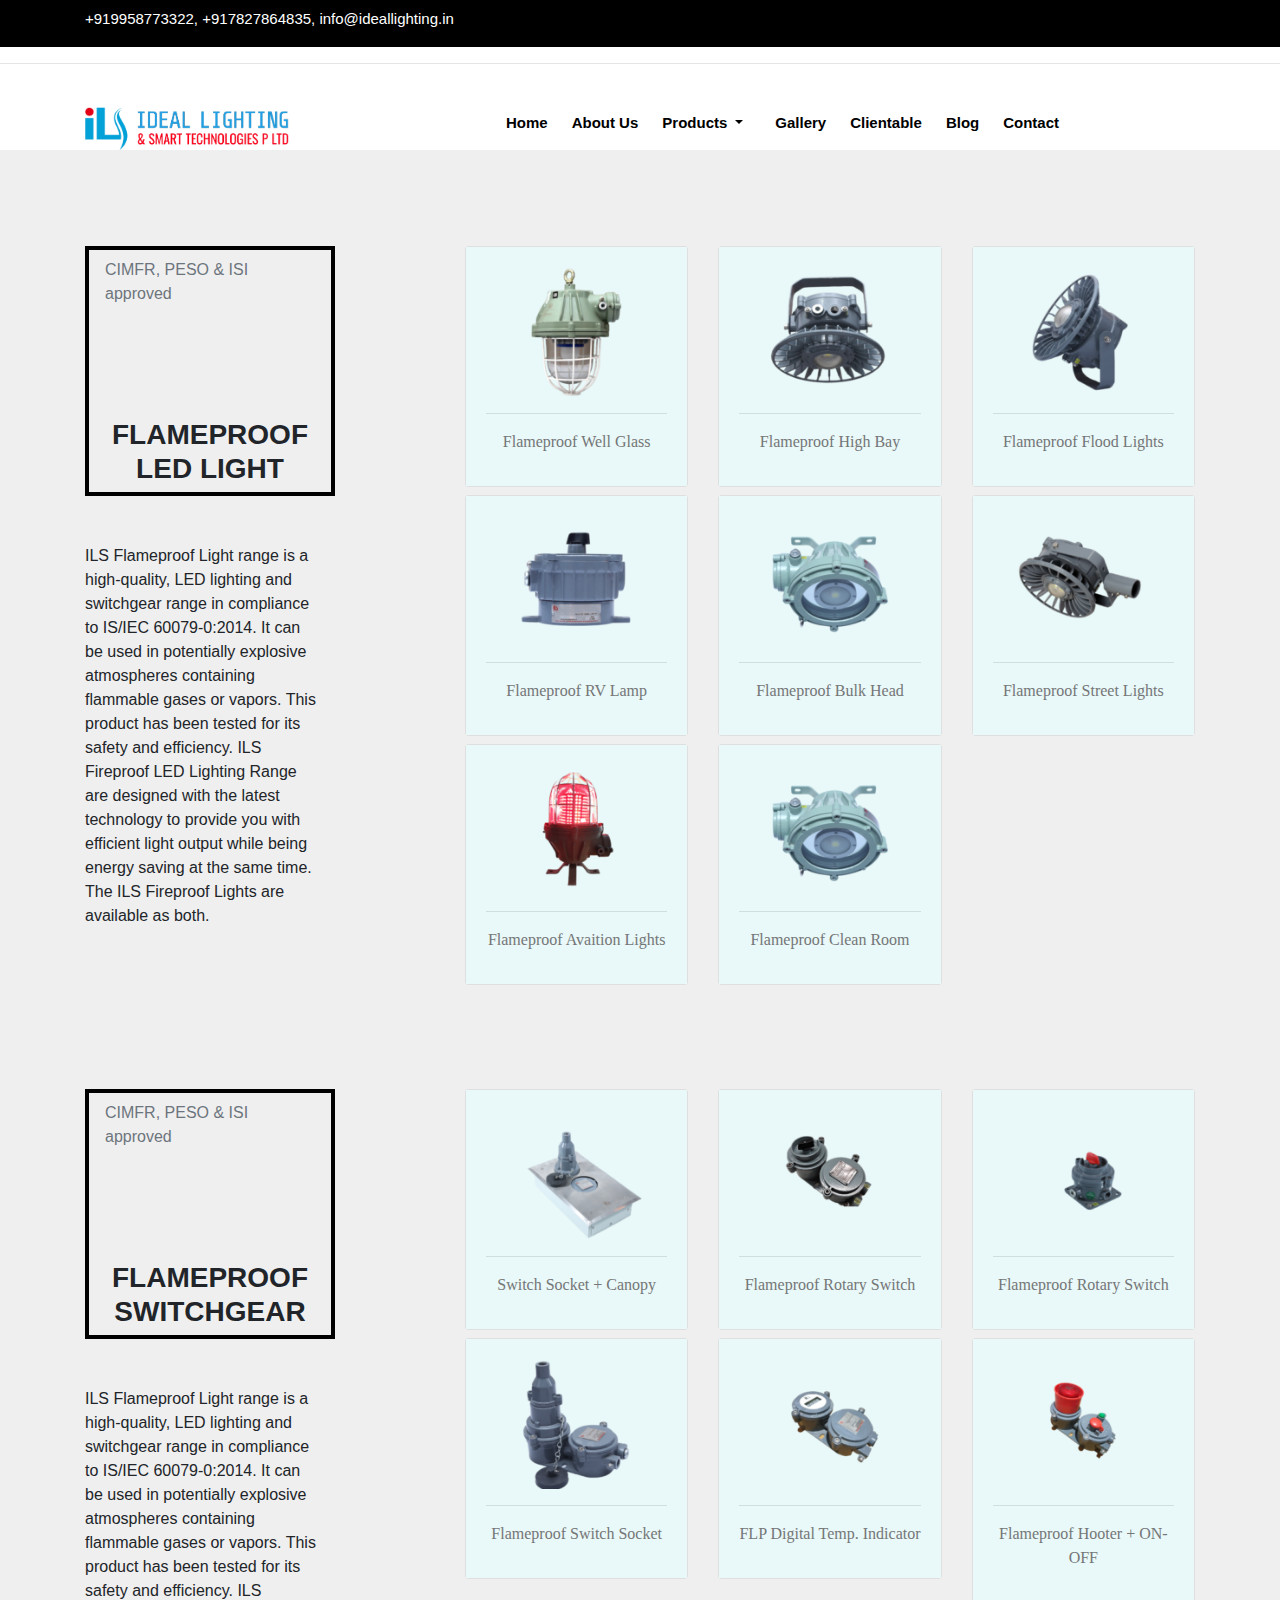
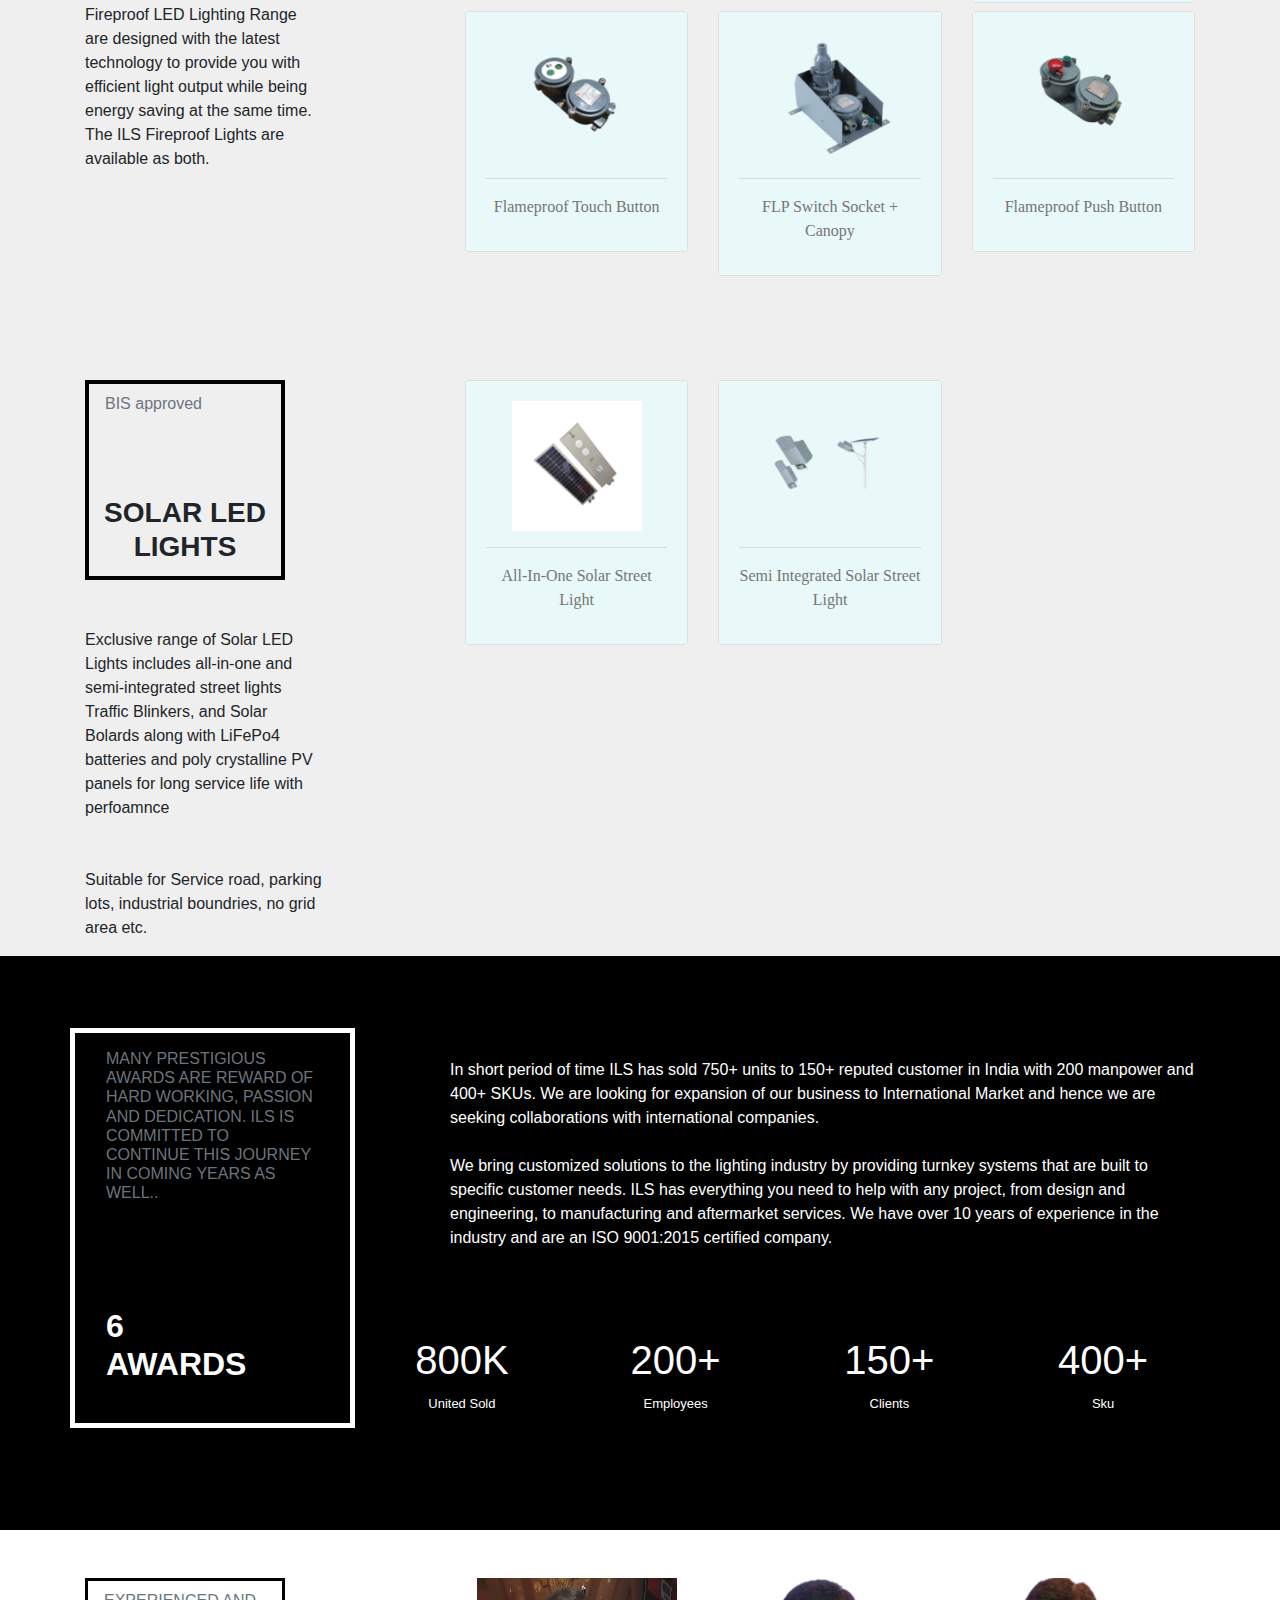
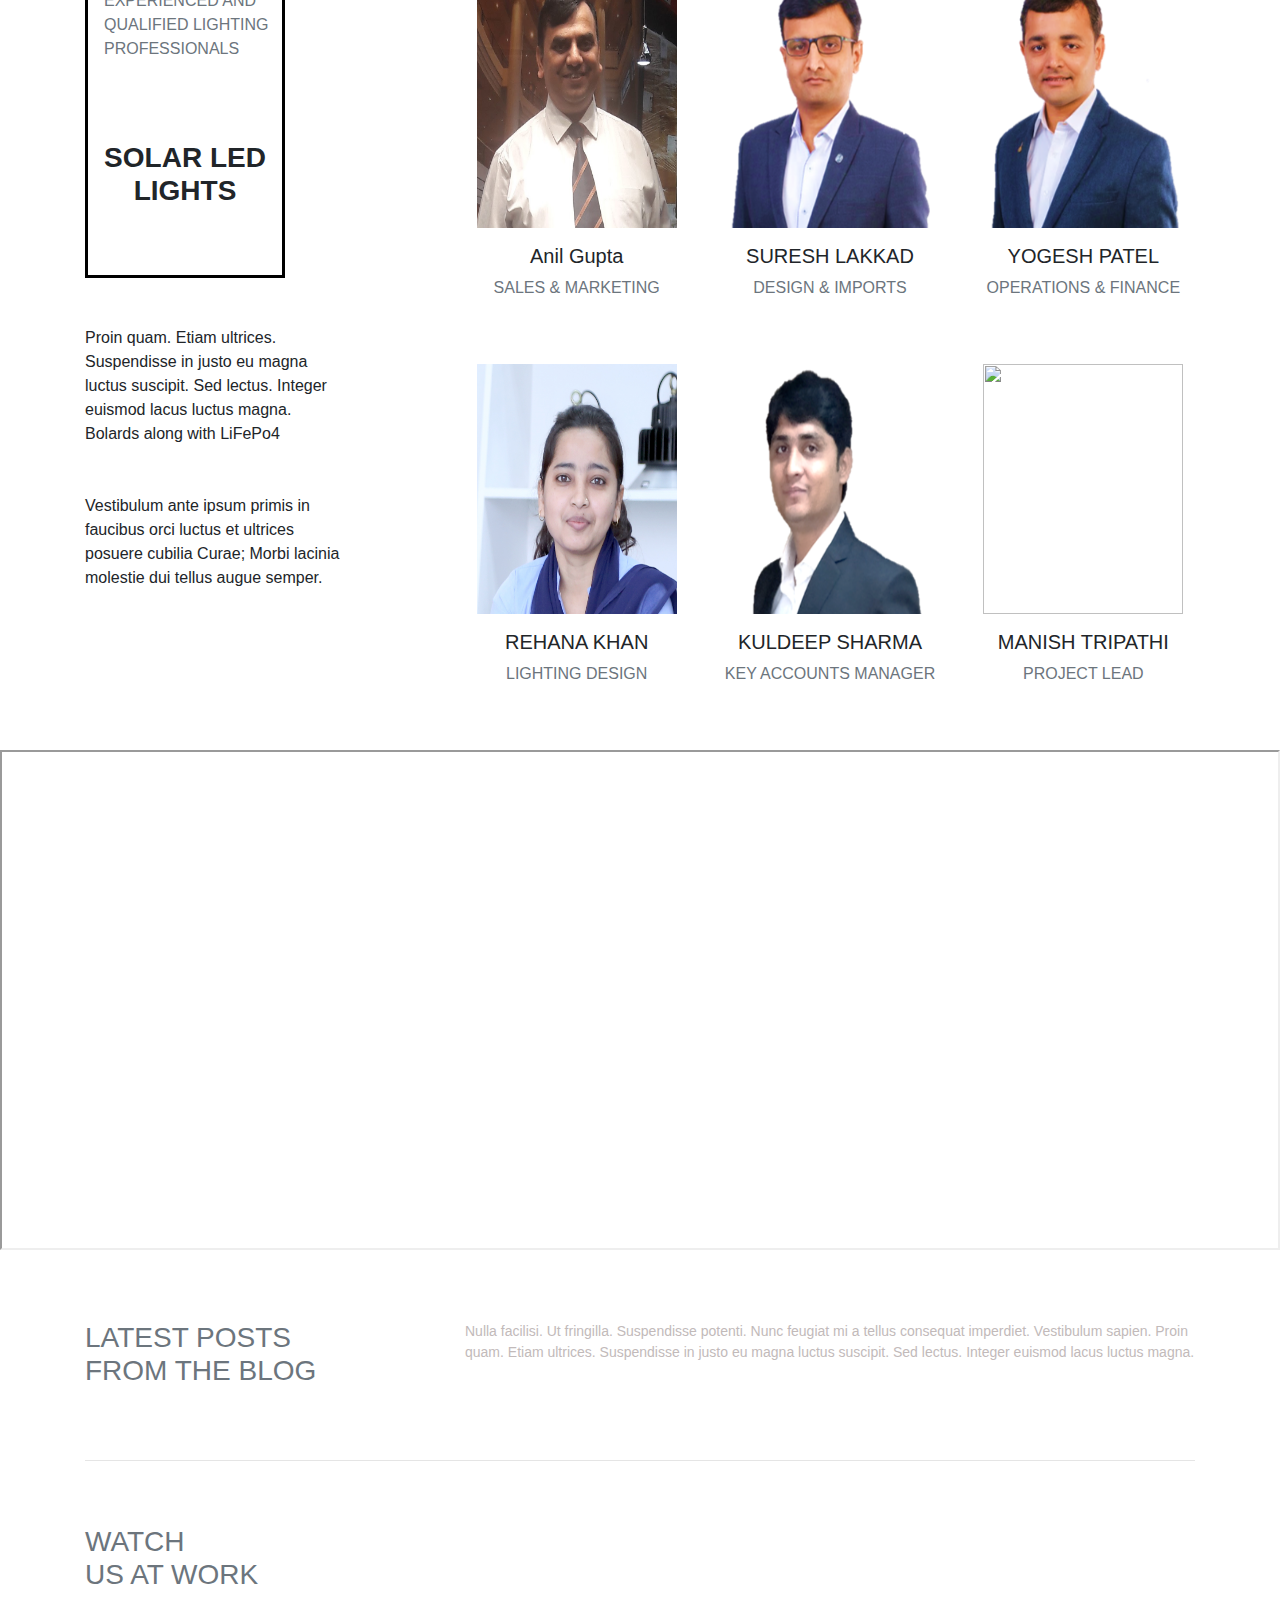
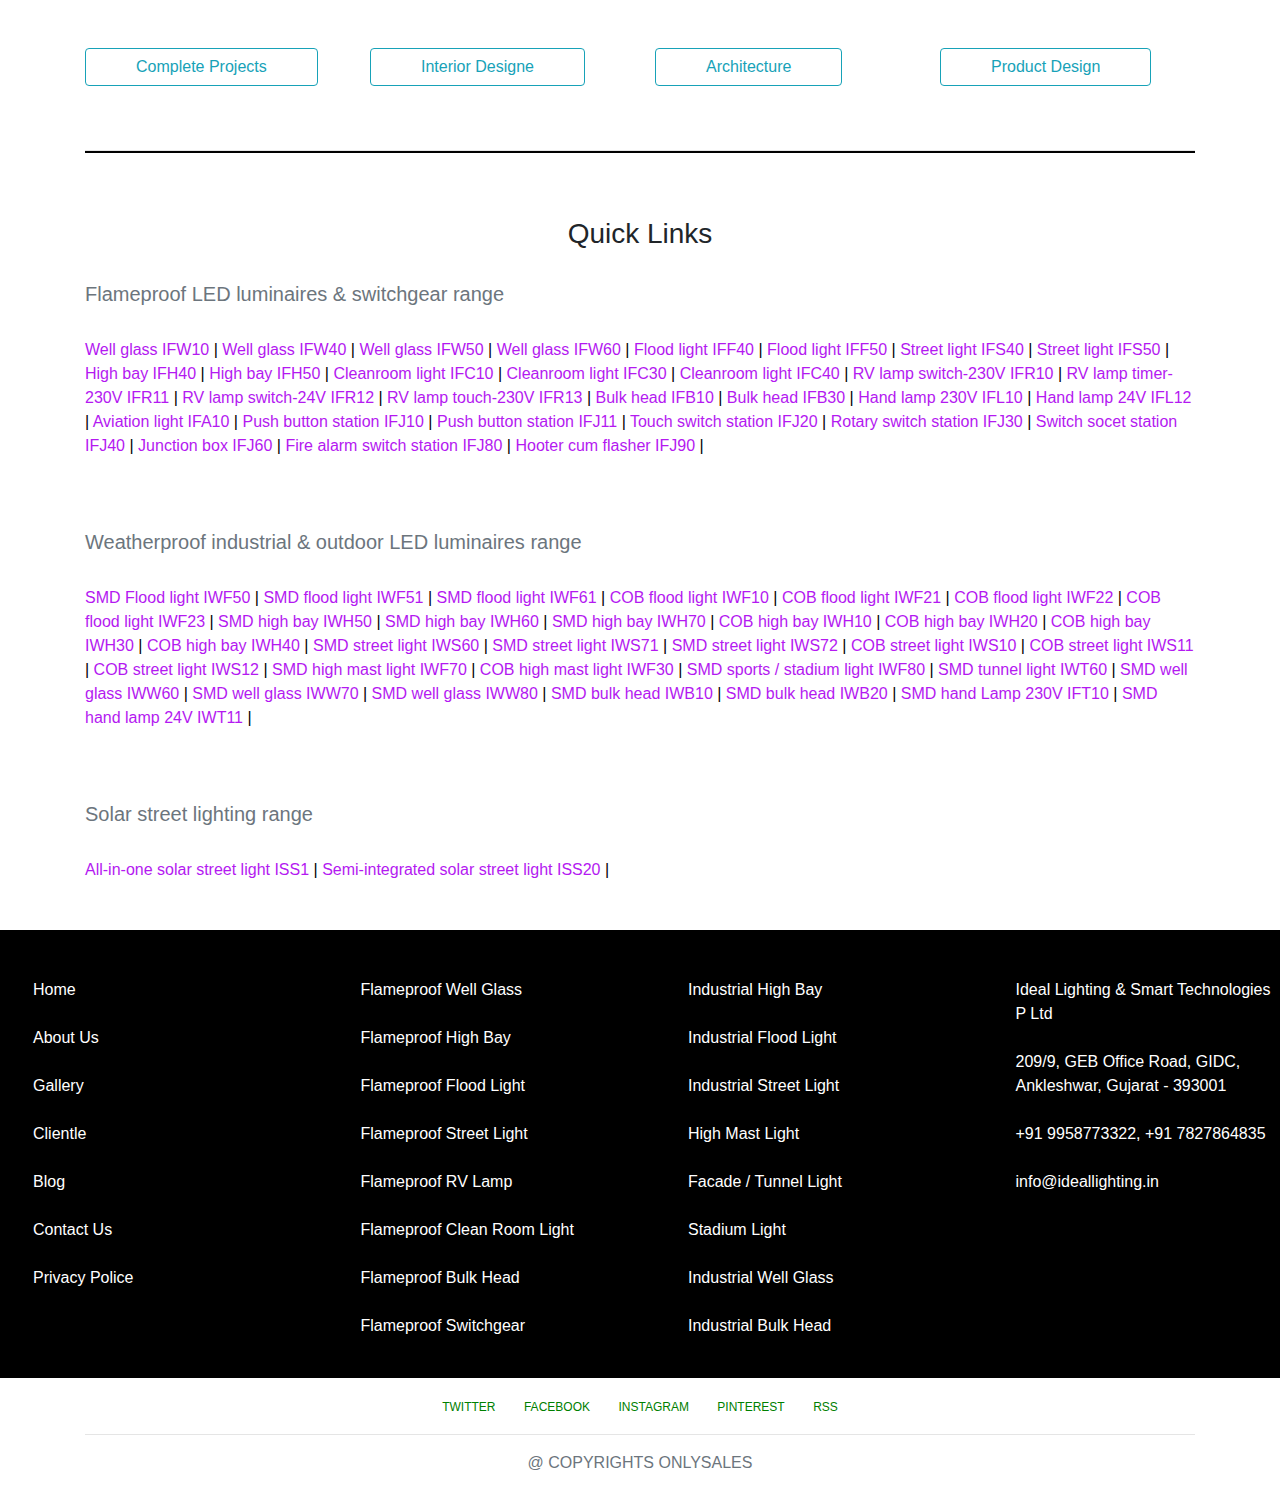
==== commit f47e7e63: "Update index.html" ====
--- a/index.html
+++ b/index.html
@@ -46,7 +46,7 @@
     <div class="container">
         <div class="row">
             <div class="col-sm-3">
-                <img src="images/light.png" class="img-fluid pt-4" style="height: 70px;">
+                <img src="light.png" class="img-fluid pt-4" style="height: 70px;">
             </div>
             <div class="col-sm-9 pt-3">
                 <nav class="navbar navbar-expand-lg">
@@ -126,7 +126,7 @@
                     <div class="col-sm-4">
                         <div class="card shadow mb-2 bg-white rounded">
                             <div class="card-body text-center" style="background-color: rgb(233, 248, 248);">
-                                <img src="images/light1.png" style="height: 130px;">
+                                <img src="light1.png" style="height: 130px;">
                                 <hr>
                               <p class="card-title" style="color: rgb(116, 118, 119); font-family: Georgia, 'Times New Roman', Times, serif;">Flameproof Well Glass</p>
                               </h2>
@@ -136,7 +136,7 @@
                     <div class="col-sm-4">
                         <div class="card shadow mb-2 bg-white rounded">
                             <div class="card-body text-center" style="background-color: rgb(233, 248, 248);">
-                                <img src="images/light2.png" style="height: 130px;">
+                                <img src="light2.png" style="height: 130px;">
                                 <hr>
                               <p class="card-title" style="color: rgb(116, 118, 119); font-family: Georgia, 'Times New Roman', Times, serif;">Flameproof High Bay</p>
                               </h2>
@@ -146,7 +146,7 @@
                     <div class="col-sm-4">
                         <div class="card shadow mb-2 bg-white rounded">
                             <div class="card-body text-center" style="background-color: rgb(233, 248, 248);">
-                                <img src="images/light3.png" style="height: 130px;">
+                                <img src="light3.png" style="height: 130px;">
                                 <hr>
                               <p class="card-title" style="color: rgb(116, 118, 119); font-family: Georgia, 'Times New Roman', Times, serif;">Flameproof Flood Lights</p>
                               </h2>
@@ -158,7 +158,7 @@
                     <div class="col-sm-4">
                         <div class="card shadow mb-2 bg-white rounded">
                             <div class="card-body text-center" style="background-color: rgb(233, 248, 248);">
-                                <img src="images/light4.png" style="height: 130px;">
+                                <img src="light4.png" style="height: 130px;">
                                 <hr>
                               <p class="card-title" style="color: rgb(116, 118, 119); font-family: Georgia, 'Times New Roman', Times, serif;">Flameproof RV Lamp</p>
                               </h2>
@@ -168,7 +168,7 @@
                     <div class="col-sm-4">
                         <div class="card shadow mb-2 bg-white rounded">
                             <div class="card-body text-center" style="background-color: rgb(233, 248, 248);">
-                                <img src="images/light5.png" style="height: 130px;">
+                                <img src="light5.png" style="height: 130px;">
                                 <hr>
                               <p class="card-title" style="color: rgb(116, 118, 119); font-family: Georgia, 'Times New Roman', Times, serif;">Flameproof Bulk Head</p>
                               </h2>
@@ -178,7 +178,7 @@
                     <div class="col-sm-4">
                         <div class="card shadow mb-2 bg-white rounded">
                             <div class="card-body text-center" style="background-color: rgb(233, 248, 248);">
-                                <img src="images/light6.png" style="height: 130px;">
+                                <img src="light6.png" style="height: 130px;">
                                 <hr>
                               <p class="card-title" style="color: rgb(116, 118, 119); font-family: Georgia, 'Times New Roman', Times, serif;">Flameproof Street Lights</p>
                               </h2>
@@ -190,7 +190,7 @@
                     <div class="col-sm-4">
                         <div class="card shadow mb-2 bg-white rounded">
                             <div class="card-body text-center" style="background-color: rgb(233, 248, 248);">
-                                <img src="images/light7.png" style="height: 130px;">
+                                <img src="light7.png" style="height: 130px;">
                                 <hr>
                               <p class="card-title" style="color: rgb(116, 118, 119); font-family: Georgia, 'Times New Roman', Times, serif;">Flameproof Avaition Lights</p>
                               </h2>
@@ -200,7 +200,7 @@
                     <div class="col-sm-4">
                         <div class="card shadow mb-2 bg-white rounded">
                             <div class="card-body text-center" style="background-color: rgb(233, 248, 248);">
-                                <img src="images/light9.png" style="height: 130px;">
+                                <img src="light9.png" style="height: 130px;">
                                 <hr>
                               <p class="card-title" style="color: rgb(116, 118, 119); font-family: Georgia, 'Times New Roman', Times, serif;">Flameproof Clean Room
                             </p>
@@ -211,7 +211,7 @@
                     <!-- <div class="col-sm-4">
                         <div class="card shadow mb-2 bg-white rounded">
                             <div class="card-body text-center">
-                                <img src="images/light9.png" style="height: 130px;">
+                                <img src="light9.png" style="height: 130px;">
                                 <hr>
                               <p class="card-title" style="color: rgb(116, 118, 119); font-family: Georgia, 'Times New Roman', Times, serif;">Flameproof Flood Lights</p>
                               </h2>
@@ -256,7 +256,7 @@
                     <div class="col-sm-4">
                         <div class="card shadow mb-2 bg-white rounded">
                             <div class="card-body text-center" style="background-color: rgb(233, 248, 248);">
-                                <img src="images/light8.png" style="height: 130px;">
+                                <img src="light8.png" style="height: 130px;">
                                 <hr>
                               <p class="card-title" style="color: rgb(116, 118, 119); font-family: Georgia, 'Times New Roman', Times, serif;">Switch Socket + Canopy</p>
                               </h2>
@@ -266,7 +266,7 @@
                     <div class="col-sm-4">
                         <div class="card shadow mb-2 bg-white rounded">
                             <div class="card-body text-center" style="background-color: rgb(233, 248, 248);">
-                                <img src="images/light10.png" style="height: 130px;">
+                                <img src="light10.png" style="height: 130px;">
                                 <hr>
                               <p class="card-title" style="color: rgb(116, 118, 119); font-family: Georgia, 'Times New Roman', Times, serif;">Flameproof Rotary Switch</p>
                               </h2>
@@ -276,7 +276,7 @@
                     <div class="col-sm-4">
                         <div class="card shadow mb-2 bg-white rounded">
                             <div class="card-body text-center" style="background-color: rgb(233, 248, 248);">
-                                <img src="images/light11.png" style="height: 130px;">
+                                <img src="light11.png" style="height: 130px;">
                                 <hr>
                               <p class="card-title" style="color: rgb(116, 118, 119); font-family: Georgia, 'Times New Roman', Times, serif;">Flameproof Rotary Switch
                             </p>
@@ -289,7 +289,7 @@
                     <div class="col-sm-4">
                         <div class="card shadow mb-2 bg-white rounded">
                             <div class="card-body text-center" style="background-color: rgb(233, 248, 248);">
-                                <img src="images/light12.png" style="height: 130px;">
+                                <img src="light12.png" style="height: 130px;">
                                 <hr>
                               <p class="card-title" style="color: rgb(116, 118, 119); font-family: Georgia, 'Times New Roman', Times, serif;">Flameproof Switch Socket</p>
                               </h2>
@@ -299,7 +299,7 @@
                     <div class="col-sm-4">
                         <div class="card shadow mb-2 bg-white rounded">
                             <div class="card-body text-center" style="background-color: rgb(233, 248, 248);">
-                                <img src="images/light13.png" style="height: 130px;">
+                                <img src="light13.png" style="height: 130px;">
                                 <hr>
                               <p class="card-title" style="color: rgb(116, 118, 119); font-family: Georgia, 'Times New Roman', Times, serif;">FLP Digital Temp. Indicator</p>
                               </h2>
@@ -309,7 +309,7 @@
                     <div class="col-sm-4">
                         <div class="card shadow mb-2 bg-white rounded">
                             <div class="card-body text-center" style="background-color: rgb(233, 248, 248);">
-                                <img src="images/light14.png" style="height: 130px;">
+                                <img src="light14.png" style="height: 130px;">
                                 <hr>
                               <p class="card-title" style="color: rgb(116, 118, 119); font-family: Georgia, 'Times New Roman', Times, serif;">Flameproof Hooter + ON-OFF</p>
                               </h2>
@@ -321,7 +321,7 @@
                     <div class="col-sm-4">
                         <div class="card shadow mb-2 bg-white rounded">
                             <div class="card-body text-center" style="background-color: rgb(233, 248, 248);">
-                                <img src="images/light15.png" style="height: 130px;">
+                                <img src="light15.png" style="height: 130px;">
                                 <hr>
                               <p class="card-title" style="color: rgb(116, 118, 119); font-family: Georgia, 'Times New Roman', Times, serif;">Flameproof Touch Button</p>
                               </h2>
@@ -331,7 +331,7 @@
                     <div class="col-sm-4">
                         <div class="card shadow mb-2 bg-white rounded">
                             <div class="card-body text-center" style="background-color: rgb(233, 248, 248);">
-                                <img src="images/light16.png" style="height: 130px;">
+                                <img src="light16.png" style="height: 130px;">
                                 <hr>
                               <p class="card-title" style="color: rgb(116, 118, 119); font-family: Georgia, 'Times New Roman', Times, serif;">FLP Switch Socket + Canopy
                             </p>
@@ -342,7 +342,7 @@
                     <div class="col-sm-4">
                         <div class="card shadow mb-2 bg-white rounded">
                             <div class="card-body text-center" style="background-color: rgb(233, 248, 248);">
-                                <img src="images/light17.png" style="height: 130px;">
+                                <img src="light17.png" style="height: 130px;">
                                 <hr>
                               <p class="card-title" style="color: rgb(116, 118, 119); font-family: Georgia, 'Times New Roman', Times, serif;">Flameproof Push Button</p>
                               </h2>
@@ -382,7 +382,7 @@
                     <div class="col-sm-4">
                         <div class="card shadow mb-2 bg-white rounded">
                             <div class="card-body text-center" style="background-color: rgb(233, 248, 248);">
-                                <img src="images/light18.png" style="height: 130px;">
+                                <img src="light18.png" style="height: 130px;">
                                 <hr>
                               <p class="card-title" style="color: rgb(116, 118, 119); font-family: Georgia, 'Times New Roman', Times, serif;">All-In-One Solar Street Light</p>
                               </h2>
@@ -392,7 +392,7 @@
                     <div class="col-sm-4">
                         <div class="card shadow mb-2 bg-white rounded">
                             <div class="card-body text-center" style="background-color: rgb(233, 248, 248);">
-                                <img src="images/light19.png" style="height: 130px;">
+                                <img src="light19.png" style="height: 130px;">
                                 <hr>
                               <p class="card-title" style="color: rgb(116, 118, 119); font-family: Georgia, 'Times New Roman', Times, serif;">Semi Integrated Solar Street Light</p>
                               </h2>
@@ -489,34 +489,34 @@
             <div class="col-md-8">
                 <div class="row">
                     <div class="col-sm-4 pt-5 text-center">
-                        <img src="images/light20.png" style="height: 250px; width: 200px;">
+                        <img src="light20.png" style="height: 250px; width: 200px;">
                         <h5 class="text-center pt-3">Anil Gupta</h5>
                         <p class="text-secondary text-center">SALES & MARKETING</p>
                     </div>
                     <div class="col-sm-4 pt-5 text-center">
-                        <img src="images/light21.png" style="height: 250px; width: 200px;">
+                        <img src="light21.png" style="height: 250px; width: 200px;">
                         <h5 class="text-center pt-3">SURESH LAKKAD</h5>
                         <p class="text-secondary text-center">DESIGN & IMPORTS</p>
                     </div>
                     <div class="col-sm-4 pt-5 text-center">
-                        <img src="images/light22.png" style="height: 250px; width: 200px;">
+                        <img src="light22.png" style="height: 250px; width: 200px;">
                         <h5 class="text-center pt-3">YOGESH PATEL</h5>
                         <p class="text-secondary text-center">OPERATIONS & FINANCE</p>
                     </div>
                 </div>
                 <div class="row">
                     <div class="col-sm-4 pt-5 text-center">
-                        <img src="images/light23.png" style="height: 250px; width: 200px;">
+                        <img src="light23.png" style="height: 250px; width: 200px;">
                         <h5 class="text-center pt-3">REHANA KHAN</h5>
                         <p class="text-secondary text-center">LIGHTING DESIGN</p>
                     </div>
                     <div class="col-sm-4 pt-5 text-center">
-                        <img src="images/light24.png" style="height: 250px; width: 200px;">
+                        <img src="light24.png" style="height: 250px; width: 200px;">
                         <h5 class="text-center pt-3">KULDEEP SHARMA</h5>
                         <p class="text-secondary text-center">KEY ACCOUNTS MANAGER</p>
                     </div>
                     <div class="col-sm-4 pt-5 text-center">
-                        <img src="images/light25.png" style="height: 250px; width: 200px;">
+                        <img src="light25.png" style="height: 250px; width: 200px;">
                         <h5 class="text-center pt-3">MANISH TRIPATHI</h5>
                         <p class="text-secondary text-center">PROJECT LEAD</p>
                     </div>
@@ -714,4 +714,4 @@
 <script src="https://cdnjs.cloudflare.com/ajax/libs/popper.js/1.12.9/umd/popper.min.js" integrity="sha384-ApNbgh9B+Y1QKtv3Rn7W3mgPxhU9K/ScQsAP7hUibX39j7fakFPskvXusvfa0b4Q" crossorigin="anonymous"></script>
 <script src="https://maxcdn.bootstrapcdn.com/bootstrap/4.0.0/js/bootstrap.min.js" integrity="sha384-JZR6Spejh4U02d8jOt6vLEHfe/JQGiRRSQQxSfFWpi1MquVdAyjUar5+76PVCmYl" crossorigin="anonymous"></script>
 </body>
-</html>+</html>
